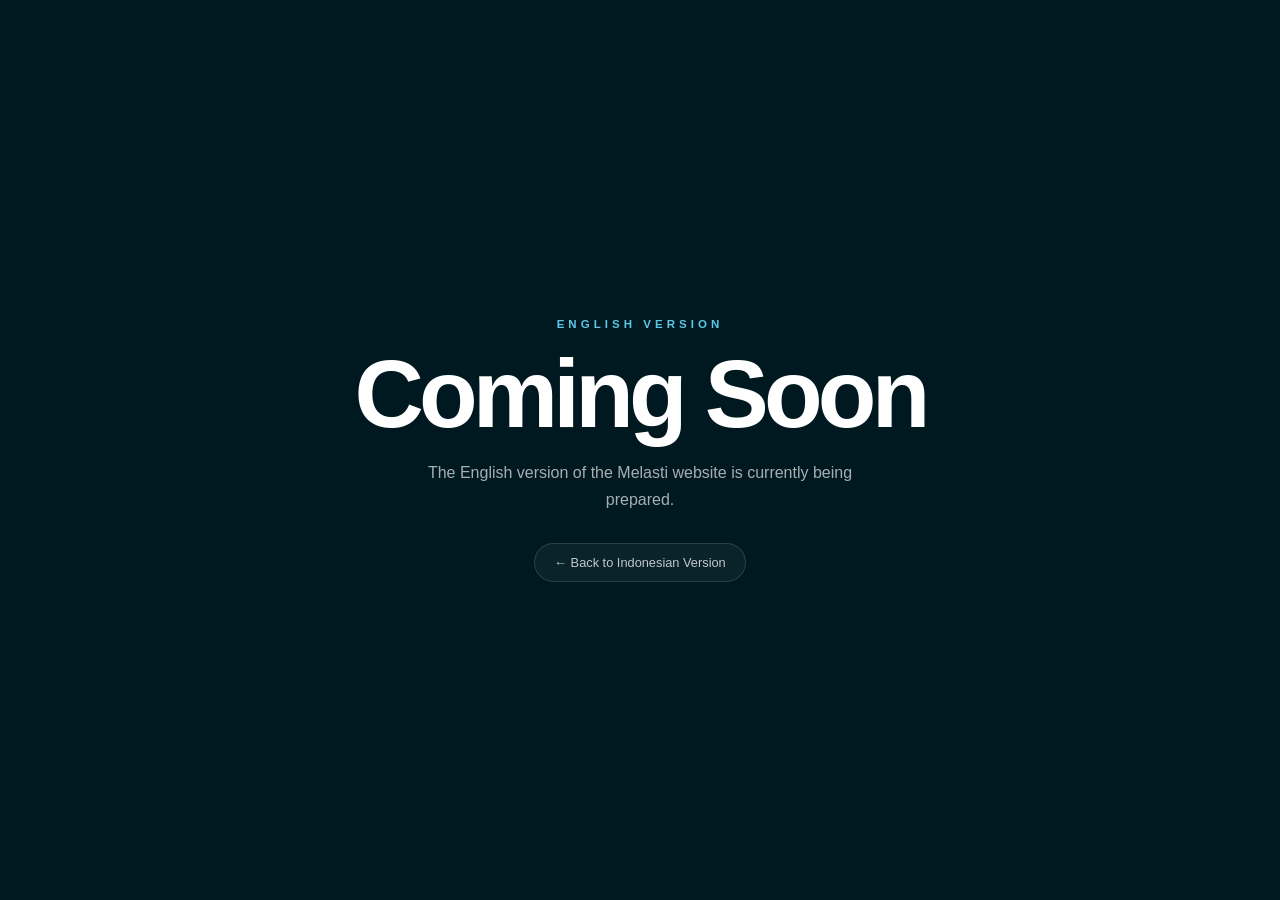
==== english.html @ 2ee0d3e9 "Img Copyright Changes" ====
<!DOCTYPE html>
<html lang="en">

<head>
    <meta charset="UTF-8">

    <meta
        name="viewport"
        content="width=device-width, initial-scale=1.0"
    >

    <title>Melasti | English Version</title>

    <link rel="stylesheet" href="style.css">
</head>

<body>

    <main class="english-coming-soon">

        <div class="english-coming-content">

            <span class="english-coming-label">
                ENGLISH VERSION
            </span>

            <h1>
                Coming Soon
            </h1>

            <p>
                The English version of the Melasti website
                is currently being prepared.
            </p>

            <a
                href="index.html"
                class="english-back-button"
            >
                ← Back to Indonesian Version
            </a>

        </div>

    </main>

</body>

</html>
---- style.css ----
/* ========================= */
/* CSS 1 - GLOBAL & HERO     */
/* ========================= */

:root{

    --background:#001921;
    --section:#042632;
    --card:#0B3344;

    --primary:#5CC8E8;
    --primaryHover:#84D9F2;

    --white:#FFFFFF;
    --text:#E8F4F8;
    --textSoft:#C7DDE5;

    --border:rgba(255,255,255,.08);

    --shadowLarge:0 30px 70px rgba(0,0,0,.28);
    --shadowMedium:0 18px 40px rgba(0,0,0,.22);

    --radius:24px;

    --transition:.4s cubic-bezier(.22,.61,.36,1);

    --maxWidth:1200px;

}

*{

    margin:0;
    padding:0;
    box-sizing:border-box;

}

html{

    scroll-behavior:smooth;
    scroll-padding-top:80px;

}

body{

    background:var(--background);
    color:var(--white);
    font-family:"Inter",sans-serif;
    overflow-x:hidden;

}

img{

    display:block;
    width:100%;
    user-select:none;
    transition:
        transform .8s cubic-bezier(.22,.61,.36,1),
        box-shadow .8s cubic-bezier(.22,.61,.36,1);

}

a{

    text-decoration:none;
    color:inherit;

}

.container{

    width:min(var(--maxWidth),92%);
    margin:auto;

}

body::-webkit-scrollbar{

    width:11px;

}

body::-webkit-scrollbar-track{

    background:#01141B;

}

body::-webkit-scrollbar-thumb{

    border-radius:999px;

    background:linear-gradient(
        var(--primary),
        #39B5DD
    );

}

body::-webkit-scrollbar-thumb:hover{

    background:linear-gradient(
        var(--primaryHover),
        var(--primary)
    );

}

header{

    position:fixed;

    top:0;
    left:0;

    width:100%;

    z-index:1000;

    background:rgba(0,25,33,.20);

    backdrop-filter:blur(14px);
    -webkit-backdrop-filter:blur(14px);

    border-bottom:1px solid rgba(255,255,255,.05);

    transition:var(--transition);

}

header.scrolled{

    background:rgba(3,22,29,.62);

    backdrop-filter:blur(22px);

    border-bottom:1px solid rgba(255,255,255,.08);

    box-shadow:0 10px 40px rgba(0,0,0,.18);

}

.navbar-container{

    height:74px;

    display:flex;

    justify-content:space-between;

    align-items:center;

    gap:24px;

}

.logo{

    font-family:"Poppins",sans-serif;

    font-size:1.5rem;

    font-weight:700;

    transition:var(--transition);

}

.logo:hover{

    color:var(--primary);

}

nav{

    display:flex;

    align-items:center;

    gap:clamp(18px,3vw,42px);

}

nav a{

    position:relative;

    font-family:"Poppins",sans-serif;

    font-size:.95rem;

    font-weight:500;

    transition:var(--transition);

}

nav a::after{

    content:"";

    position:absolute;

    left:50%;

    bottom:-8px;

    width:0;

    height:2px;

    border-radius:999px;

    background:var(--primary);

    transform:translateX(-50%);

    transition:var(--transition);

}

nav a:hover{

    color:var(--primary);

}

nav a:hover::after{

    width:100%;

}

.hero {
    position: relative;

    min-height: 100svh;
    
    display: flex;
    
    justify-content: center;
    
    align-items: center;
    
    text-align: center;
    
    overflow: hidden;
}

.hero::before{

    background:linear-gradient(

        rgba(0,18,30,.18),

        rgba(0,25,33,.58),

        rgba(0,25,33,.90)

    );

}

.hero-content{

    position:relative;

    z-index:2;

    width:min(900px,90%);

    animation:fadeUp 1s ease;

}

.hero-content h1{

    font-family:"Poppins",sans-serif;

    font-size:clamp(3.5rem,9vw,6.5rem);

    font-weight:800;

    letter-spacing:10px;

    margin-bottom:20px;

}

.hero-content p{

    font-size:clamp(1rem,2vw,1.3rem);

    line-height:2;

    color:var(--text);

    margin-bottom:46px;

}

.primary-button{

    position:relative;

    display:inline-flex;

    justify-content:center;

    align-items:center;

    padding:18px 40px;

    border-radius:999px;

    border:2px solid rgba(255,255,255,.9);

    font-family:"Poppins",sans-serif;

    font-weight:600;

    overflow:hidden;

    transition:var(--transition);

}


.primary-button::before{

    content:"";

    position:absolute;

    top:0;

    left:-120%;

    width:70%;

    height:100%;

    background:linear-gradient(

        110deg,

        transparent,

        rgba(255,255,255,.22),

        transparent

    );

    transform:skewX(-20deg);

    transition:left .6s ease;

}


.primary-button:hover{

    background:var(--primary);

    border-color:var(--primary);

    color:var(--background);

    transform:translateY(-5px) scale(1.03);

    box-shadow:0 15px 35px rgba(92,200,232,.35);

}


.primary-button:hover::before{

    left:140%;

}


.primary-button:active{
    transform:translateY(-1px) scale(.96);

    box-shadow:
        0 5px 15px rgba(92,200,232,.2);
}

.scroll-indicator{

    position:absolute;

    bottom:32px;

    left:50%;

    transform:translateX(-50%);

    display:flex;

    flex-direction:column;

    align-items:center;

    gap:12px;

    z-index:2;

}

.scroll-indicator span{

    width:2px;

    height:60px;

    background:white;

    animation:scrollDown 1.8s infinite;

}

.scroll-indicator p{

    color:rgba(255,255,255,.8);

    font-size:.9rem;

}

@keyframes fadeUp{

    from{

        opacity:0;

        transform:translateY(40px);

    }

    to{

        opacity:1;

        transform:translateY(0);

    }

}

@keyframes scrollDown{

    0%{

        transform:translateY(0);

        opacity:1;

    }

    100%{

        transform:translateY(18px);

        opacity:.2;

    }

}

/* ========================= */
/* CSS 2 - KATA PENGANTAR    */
/* ========================= */

.intro{

    position:relative;

    padding:clamp(120px,12vw,180px) 0;

    background:linear-gradient(
        180deg,
        #001921 0%,
        #032633 45%,
        #02212C 100%
    );

    overflow:hidden;

}

.intro::before{

    content:"";

    position:absolute;

    inset:0;

    background:linear-gradient(
        to bottom,
        rgba(0,25,33,0),
        rgba(0,25,33,.18),
        rgba(0,25,33,.45)
    );

    pointer-events:none;

}

.section-heading{

    width:min(900px,92%);

    margin:0 auto clamp(50px,7vw,80px);

    text-align:center;

}

.section-label{

    display:inline-block;

    font-family:"Poppins",sans-serif;

    font-size:.9rem;

    font-weight:600;

    letter-spacing:6px;

    color:var(--primary);

    text-transform:uppercase;

    margin-bottom:16px;

}

.section-heading h2{

    font-family:"Poppins",sans-serif;

    font-size:clamp(2.4rem,5vw,3.8rem);

    font-weight:700;

    line-height:1.2;

}

.section-heading::after{

    content:"";

    display:block;

    width:110px;

    height:3px;

    margin:26px auto 0;

    border-radius:999px;

    background:linear-gradient(
        90deg,
        transparent,
        var(--primary),
        transparent
    );

}

.intro-image{

    position:relative;

    width:min(680px,92%);

    margin:auto;

    overflow:hidden;

    border-radius:24px;

    box-shadow:var(--shadowLarge);

}

.intro-image img{

    aspect-ratio:3/2;

    object-fit:cover;

}

.intro-image:hover img{

    transform:scale(1.035);

}

.intro-text{

    width:min(820px,92%);

    margin:clamp(40px,5vw,60px) auto 0;

    text-align:center;

}

.intro-text p{

    font-size:clamp(1rem,1.8vw,1.12rem);

    line-height:2.1;

    color:var(--textSoft);

    margin-bottom:28px;

}

.intro-text p:last-child{

    margin-bottom:0;

}

/* ========================= */
/* CSS 3 - SPLIT SECTIONS    */
/* ========================= */

.split-section{

    position:relative;

    padding:clamp(120px,12vw,170px) 0;

    overflow:hidden;

}

#definition{

    background:linear-gradient(
        180deg,
        #02212C 0%,
        #032A38 100%
    );

}

#purpose{

    background:linear-gradient(
        180deg,
        #032A38 0%,
        #001921 100%
    );

}

.split-container{

    display:grid;

    grid-template-columns:repeat(2,minmax(0,1fr));

    align-items:center;

    gap:clamp(50px,7vw,90px);

}

.reverse .split-content{

    order:1;

}

.reverse .split-image{

    order:2;

}

.split-image{

    overflow:hidden;

    border-radius:28px;

    box-shadow:var(--shadowLarge);

}

.split-image img{

    width:100%;

    aspect-ratio:4/5;

    object-fit:cover;

}

.split-image:hover img{

    transform:scale(1.035);

}

.split-content{

    display:flex;

    flex-direction:column;

    justify-content:center;

}

.split-content h2{

    font-family:"Poppins",sans-serif;

    font-size:clamp(2.2rem,4vw,3.5rem);

    line-height:1.2;

    margin:18px 0 28px;

}

.split-content p{

    font-size:clamp(1rem,1.7vw,1.08rem);

    line-height:2.05;

    color:var(--textSoft);

    margin-bottom:24px;

}

.split-content p:last-child{

    margin-bottom:0;

}

.split-content .section-label{

    margin-bottom:12px;

}

@media(max-width:900px){

    .split-container{

        grid-template-columns:1fr;

        gap:55px;

    }

    .reverse .split-content{

        order:2;

    }

    .reverse .split-image{

        order:1;

    }

    .split-image{

        width:min(700px,100%);

        margin:auto;

    }

    .split-content{

        text-align:center;

    }

}

/* ========================= */
/* CSS 4 - TIMELINE          */
/* ========================= */

.timeline-section{

    padding:clamp(120px,12vw,170px) 0;

    background:linear-gradient(
        180deg,
        #001921 0%,
        #042632 100%
    );

}

.timeline{

    position:relative;

    width:min(900px,100%);

    margin:80px auto 0;

}

.timeline-item{

    position:relative;

    display:flex;

    align-items:flex-start;

    gap:35px;

    margin-bottom:55px;

}

.timeline-item:last-child{

    margin-bottom:0;

}

.timeline-number{

    flex-shrink:0;

    width:80px;

    height:80px;

    border-radius:50%;

    display:flex;

    justify-content:center;

    align-items:center;

    background:linear-gradient(
        135deg,
        var(--primary),
        #3CB8DF
    );

    color:var(--background);

    font-family:"Poppins",sans-serif;

    font-size:1.5rem;

    font-weight:700;

    box-shadow:
        0 15px 35px rgba(92,200,232,.30);

    z-index:2;

}

.timeline-content{

    flex:1;

    background:rgba(255,255,255,.04);

    border:1px solid rgba(255,255,255,.06);

    border-radius:22px;

    padding:30px;

    backdrop-filter:blur(10px);

    transition:var(--transition);

}

.timeline-content:hover{

    transform:translateY(-6px);

    box-shadow:0 20px 45px rgba(0,0,0,.22);

    border-color:rgba(92,200,232,.25);

}

.timeline-content h3{

    font-family:"Poppins",sans-serif;

    font-size:1.4rem;

    margin-bottom:14px;

}

.timeline-content p{

    color:var(--textSoft);

    line-height:1.95;

    font-size:1.03rem;

}

@media(max-width:768px){

    .timeline::before{

        left:30px;

    }

    .timeline-item{

        gap:20px;

    }

    .timeline-number{

        width:60px;

        height:60px;

        font-size:1.2rem;

    }

    .timeline-content{

        padding:24px;

    }

}

@media (max-width:1200px){

    .hero{

        background-position:center center;

    }

}

@media (max-width:992px){

    .hero{

        background-position:center center;

    }

}

@media (max-width:768px){

    .hero{

        min-height:100svh;

        background-position:55% center;

    }

    .hero-content{

        width:90%;

    }

    .hero-content h1{

        font-size:clamp(2.8rem,12vw,4.5rem);

        letter-spacing:4px;

    }

    .hero-content p{

        font-size:1rem;

        line-height:1.7;

    }

}

@media (max-width:480px){

    .hero{

        background-position:60% center;

    }

}

.language-switch{

    margin-left:auto;

    display:flex;

    align-items:center;

    gap:10px;

    font-family:"Poppins",sans-serif;

}

.language-switch span{

    color:rgba(255,255,255,.35);

    user-select:none;

}

.language{

    position:relative;

    background:none;

    border:none;

    color:rgba(255,255,255,.55);

    font-size:.95rem;

    font-family:"Poppins",sans-serif;

    cursor:pointer;

    transition:var(--transition);

}

.language:hover{

    color:var(--primary);

}

.language.active{

    color:var(--primary);

    font-weight:600;

}

.language::after{

    content:"";

    position:absolute;

    left:50%;

    bottom:-6px;

    width:0;

    height:2px;

    border-radius:999px;

    background:var(--primary);

    transform:translateX(-50%);

    transition:var(--transition);

}

.language.active::after{

    width:100%;

}

.language-switch{

    display:flex;

    align-items:center;

    gap:4px;

    padding:4px;

    border-radius:999px;

    background:rgba(255,255,255,.08);

    backdrop-filter:blur(18px);

    border:1px solid rgba(255,255,255,.12);

}

.language-switch a{

    padding:8px 14px;

    border:none;

    border-radius:999px;

    background:transparent;

    color:white;

    font-family:"Poppins",sans-serif;

    font-size:.82rem;

    cursor:pointer;

    transition:var(--transition);

}

.language-switch a.active{

    background:rgba(255,255,255,.18);

}

.language-switch a:hover{

    background:rgba(255,255,255,.12);

}

/* ==================== CSS 5 : TAHUKAH KAMU ==================== */

.facts-section{

    padding:180px 0;

    background:linear-gradient(
        180deg,
        #001921 0%,
        #032734 100%
    );

    position:relative;

    overflow:hidden;

}

.facts-section .container{
    position:relative;
    z-index:1;
}   

.facts-grid{

    display:grid;

    grid-template-columns:repeat(2,minmax(320px,1fr));

    gap:36px;

    margin-top:80px;

}

.fact-card{

    position:relative;

    min-height:320px;

    padding:42px;

    border-radius:28px;

    background:rgba(255,255,255,.05);

    backdrop-filter:blur(20px);

    border:1px solid rgba(255,255,255,.08);

    overflow:hidden;

    transition:all .45s cubic-bezier(.22,.61,.36,1);

    cursor:default;

}

.fact-card::before{

    content:"";

    position:absolute;

    inset:0;

    background:linear-gradient(
        135deg,
        rgba(92,200,232,.12),
        transparent 55%
    );

    opacity:0;

    transition:.45s;

}

.fact-card:hover{

    transform:translateY(-12px);

    border-color:rgba(92,200,232,.45);

    box-shadow:0 30px 70px rgba(0,0,0,.28);

}

.fact-card:hover::before{

    opacity:1;

}

.fact-number{

    position:absolute;

    top:18px;

    right:24px;

    font-family:"Poppins",sans-serif;

    font-size:5rem;

    font-weight:800;

    color:rgba(255,255,255,.04);

    transition:.4s;

    user-select:none;

    pointer-events:none;

}

.fact-card:hover .fact-number{

    transform:scale(1.08);

}

.fact-icon{

    position:relative;

    z-index:2;

    font-size:2.4rem;

    margin-bottom:18px;

    transition:var(--transition);

}

.fact-card:hover .fact-icon{

    transform:translateY(-4px) scale(1.08);

}

.fact-card h3{

    position:relative;

    z-index:2;

    font-family:"Poppins",sans-serif;

    font-size:1.4rem;

    margin-bottom:18px;

}

.fact-card h3::after{

    content:"";

    display:block;

    width:0;

    height:3px;

    margin-top:16px;

    border-radius:999px;

    background:var(--primary);

    transition:var(--transition);

}

.fact-card:hover h3::after{

    width:90px;

}

.fact-card p{

    position:relative;

    z-index:2;

    color:var(--text);

    line-height:2;

    opacity:0;

    transform:translateY(18px);

    transition:var(--transition);

}

.fact-card:hover p{

    opacity:1;

    transform:translateY(0);

}

@media (max-width:900px){

    .facts-grid{

        grid-template-columns:1fr;

    }

}

@media (hover:none){

    .fact-card p{

        opacity:1;

        transform:none;

    }

    .fact-card h3::after{

        width:90px;

    }

}

/* ==================== CSS 6 : MOMEN MELASTI ==================== */

.moments-section{

    padding:160px 0;

    background:linear-gradient(
        180deg,
        #032734,
        #001921
    );

}

.moments-grid{

    display:grid;

    grid-template-columns:repeat(2,1fr);

    grid-auto-rows:360px;

    gap:24px;

}

.moment-card{

    position:relative;

    overflow:hidden;

    border-radius:30px;

    background:var(--card);

    box-shadow:0 25px 60px rgba(0,0,0,.22);

    isolation:isolate;

}

.moment-card img{

    width:100%;

    height:100%;

    object-fit:cover;

    transition:transform 1.2s cubic-bezier(.22,.61,.36,1);

    will-change:transform;

}

.moment-card::after{

    content:"";

    position:absolute;

    inset:0;

    z-index:1;

    background:linear-gradient(
        to top,
        rgba(0,10,15,.85),
        rgba(0,10,15,.08) 65%
    );

}

.moment-overlay{

    position:absolute;

    left:32px;

    right:32px;

    bottom:28px;

    z-index:2;

    transform:translateY(12px);

    transition:var(--transition);

}

.moment-overlay h3{

    font-family:"Poppins",sans-serif;

    font-size:1.45rem;

    margin-bottom:8px;

}

.moment-overlay p{

    color:var(--text);

    font-size:.95rem;

    line-height:1.7;

    opacity:.85;

    max-width:500px;

}

.moment-card:hover img{

    transform:scale(1.07);

}

.moment-card:hover .moment-overlay{

    transform:translateY(0);

}

.moment-large{

    grid-row:span 2;

}

.moment-wide{

    grid-column:span 2;

}

@media (max-width:768px){

    .moments-section{

        padding:110px 0;

    }

    .moments-grid{

        grid-template-columns:1fr;

        grid-auto-rows:300px;

        gap:18px;

    }

    .moment-large,
    .moment-wide{

        grid-column:auto;

        grid-row:auto;

    }

    .moment-overlay{

        left:22px;

        right:22px;

        bottom:22px;

    }

}

/* ==================== CSS 7 : QUIZ ==================== */

.quiz-section{
    padding:120px 0;
}


.quiz-container{
    width:90%;
    max-width:800px;

    margin:0 auto;

    padding:45px;

    background:rgba(11,51,68,.65);

    border:1px solid var(--border);

    border-radius:var(--radius);

    box-shadow:var(--shadow);

    backdrop-filter:blur(18px);

    -webkit-backdrop-filter:blur(18px);
}


.quiz-question-number{
    display:block;

    margin-bottom:12px;

    color:var(--primary);

    font-size:.85rem;

    font-weight:600;

    letter-spacing:.08em;

    text-transform:uppercase;
}


.quiz-question h3{
    margin:0 0 28px;

    color:var(--white);

    font-size:1.5rem;

    line-height:1.4;
}


.quiz-options{
    display:flex;

    flex-direction:column;

    gap:14px;

    width:100%;
}


.quiz-option{
    width:100%;

    padding:16px 20px;

    border:1px solid var(--border);

    border-radius:16px;

    background:rgba(255,255,255,.04);

    color:var(--text);

    font-family:"Poppins",sans-serif;

    font-size:.95rem;

    text-align:left;

    cursor:pointer;

    transition:
        transform .25s cubic-bezier(.22,.61,.36,1),
        border-color .25s ease,
        background .25s ease,
        box-shadow .25s ease;
}


.quiz-option:hover{
    transform:translateY(-3px);

    border-color:rgba(92,200,232,.45);

    background:rgba(92,200,232,.08);

    box-shadow:
        0 10px 25px rgba(0,0,0,.15),
        0 0 20px rgba(92,200,232,.08);
}

.quiz-option:active{
    transform:translateY(0) scale(.97);

    box-shadow:
        0 4px 12px rgba(0,0,0,.15);
}


.quiz-option.selected{
    border-color:var(--primary);

    background:rgba(92,200,232,.16);

    box-shadow:
        0 0 15px rgba(92,200,232,.35),
        0 0 35px rgba(92,200,232,.15);

    transform:translateY(-2px);
}


.quiz-option.correct{
    border-color:#4DFF88;

    background:rgba(77,255,136,.12);

    box-shadow:
        0 0 15px rgba(77,255,136,.4),
        0 0 35px rgba(77,255,136,.18);

    color:#FFFFFF;
}


.quiz-option.wrong{
    border-color:#FF5555;

    background:rgba(255,85,85,.12);

    box-shadow:
        0 0 15px rgba(255,85,85,.4),
        0 0 35px rgba(255,85,85,.18);

    color:#FFFFFF;
}

.quiz-option.correct{
    animation:quizCorrect .4s ease;
}

.quiz-option.wrong{
    animation:quizWrong .4s ease;
}


@keyframes quizCorrect{

    0%{
        transform:scale(1);
    }

    45%{
        transform:scale(1.03);
    }

    100%{
        transform:scale(1);
    }

}


@keyframes quizWrong{

    0%,
    100%{
        transform:translateX(0);
    }

    25%{
        transform:translateX(-5px);
    }

    50%{
        transform:translateX(5px);
    }

    75%{
        transform:translateX(-3px);
    }

}

.quiz-option:disabled{
    cursor:default;
}


.quiz-option.correct:hover,
.quiz-option.wrong:hover{
    transform:none;
}


.quiz-progress{
    width:100%;

    height:6px;

    margin-top:30px;

    overflow:hidden;

    border-radius:999px;

    background:rgba(255,255,255,.08);
}


.quiz-progress-bar{
    width:0;

    height:100%;

    border-radius:999px;

    background:var(--primary);

    transition:width .4s ease;
}


.quiz-next{
    display:none;

    margin-top:24px;

    padding:14px 28px;

    border:1px solid var(--primary);

    border-radius:999px;

    background:var(--primary);

    color:var(--background);

    font-family:inherit;

    font-size:.95rem;

    font-weight:600;

    cursor:pointer;

    transition:
        transform .3s ease,
        box-shadow .3s ease,
        background .3s ease;
}


.quiz-next:hover{
    transform:translateY(-3px);

    box-shadow:
        0 10px 30px rgba(92,200,232,.3);
}


.quiz-result-message{
    margin:10px 0;

    text-align:center;

    color:var(--text);

    font-size:1rem;

    line-height:1.7;
}

/* ==================== QUIZ PAGE ==================== */

.quiz-page{

    min-height:100vh;

    padding:120px 0 100px;

    position:relative;

}


.quiz-page-container{

    max-width:900px;

}


.quiz-back{

    position:absolute;

    top:30px;

    left:30px;

    display:inline-flex;

    align-items:center;

    gap:8px;

    color:rgba(255,255,255,.7);

    font-family:"Poppins",sans-serif;

    font-size:.9rem;

    font-weight:500;

    transition:var(--transition);

}


.quiz-back:hover{

    color:var(--primary);

    transform:translateX(-3px);

}


.quiz-page-heading{

    max-width:750px;

    margin:0 auto 55px;

    text-align:center;

}


.quiz-page-heading h1{

    font-family:"Poppins",sans-serif;

    font-size:clamp(2rem,5vw,3.5rem);

    font-weight:700;

    line-height:1.2;

    margin-bottom:22px;

}


.quiz-introduction{

    max-width:650px;

    margin:0 auto;

    color:rgba(232,244,248,.65);

    font-size:.95rem;

    line-height:1.8;

}


/* ==================== QUIZ BOX ==================== */

.quiz-box{

    width:100%;

    padding:38px;

    margin-bottom:28px;

    border:1px solid var(--border);

    border-radius:var(--radius);

    background:rgba(255,255,255,.035);

    box-shadow:var(--shadow);

}


.quiz-box-heading{

    margin-bottom:30px;

}


.quiz-box-heading .section-label{

    margin-bottom:8px;

}


.quiz-box-heading h2{

    font-family:"Poppins",sans-serif;

    font-size:1.6rem;

    font-weight:600;

}


/* ==================== FILL IN THE BLANK ==================== */

.fill-question{

    margin-bottom:24px;

}


.fill-question h3{

    font-size:1.05rem;

    line-height:1.7;

}


.fill-answer{

    width:100%;

    padding:16px 18px;

    margin-bottom:16px;

    border:1px solid var(--border);

    border-radius:14px;

    outline:none;

    background:rgba(255,255,255,.04);

    color:var(--text);

    font-family:inherit;

    font-size:1rem;

    transition:var(--transition);

}


.fill-answer:focus{

    border-color:var(--primary);

    box-shadow:0 0 20px rgba(92,200,232,.12);

}


.fill-answer::placeholder{

    color:rgba(255,255,255,.35);

}


.fill-submit{

    padding:13px 24px;

    border:1px solid var(--primary);

    border-radius:999px;

    background:transparent;

    color:var(--primary);

    font-family:"Poppins",sans-serif;

    font-weight:600;

    cursor:pointer;

    transition:var(--transition);

}


.fill-submit:hover{

    background:var(--primary);

    color:var(--background);

}


.fill-feedback{

    margin-top:16px;

    font-size:.95rem;

    line-height:1.6;

}


/* ==================== REFLECTION ==================== */

.reflection-question{

    margin-bottom:22px;

}


.reflection-question h3{

    margin-bottom:10px;

    font-size:1.05rem;

    line-height:1.7;

}


.reflection-question p{

    color:rgba(232,244,248,.6);

    font-size:.9rem;

    line-height:1.7;

}


.reflection-answer{

    width:100%;

    min-height:160px;

    padding:16px 18px;

    margin-bottom:16px;

    resize:vertical;

    border:1px solid var(--border);

    border-radius:14px;

    outline:none;

    background:rgba(255,255,255,.04);

    color:var(--text);

    font-family:inherit;

    font-size:1rem;

    line-height:1.6;

    transition:var(--transition);

}


.reflection-answer:focus{

    border-color:var(--primary);

    box-shadow:0 0 20px rgba(92,200,232,.12);

}


.reflection-answer::placeholder{

    color:rgba(255,255,255,.35);

}


.reflection-submit{

    padding:13px 24px;

    border:1px solid var(--primary);

    border-radius:999px;

    background:transparent;

    color:var(--primary);

    font-family:"Poppins",sans-serif;

    font-weight:600;

    cursor:pointer;

    transition:var(--transition);

}


.reflection-submit:hover{

    background:var(--primary);

    color:var(--background);

}


.reflection-feedback{

    margin-top:16px;

    color:var(--text);

    font-size:.95rem;

    line-height:1.7;

}


/* ==================== QUIZ RESULT ==================== */

.quiz-final-result{

    text-align:center;

}


.quiz-final-result h2{

    margin-bottom:18px;

    font-family:"Poppins",sans-serif;

    font-size:2rem;

}


.quiz-score{

    margin:10px 0 18px;

    color:var(--primary);

    font-family:"Poppins",sans-serif;

    font-size:3rem;

    font-weight:800;

}


.quiz-result-actions{

    display:flex;

    justify-content:center;

    align-items:center;

    gap:14px;

    margin-top:28px;

}


.quiz-restart{

    padding:16px 28px;

    border:1px solid var(--border);

    border-radius:999px;

    background:rgba(255,255,255,.05);

    color:var(--text);

    font-family:"Poppins",sans-serif;

    font-weight:600;

    cursor:pointer;

    transition:var(--transition);

}


.quiz-restart:hover{

    border-color:var(--primary);

    color:var(--primary);

}


/* ==================== QUIZ MOBILE ==================== */

@media (max-width:768px){

    .quiz-page{

        padding:100px 0 70px;

    }


    .quiz-back{

        top:22px;

        left:20px;

        font-size:.82rem;

    }


    .quiz-page-heading{

        margin-bottom:38px;

    }


    .quiz-box{

        padding:26px 20px;

        border-radius:20px;

    }


    .quiz-result-actions{

        flex-direction:column;

    }


    .quiz-result-actions .primary-button,
    .quiz-restart{

        width:100%;

    }

}


@media (max-width:768px){

    .quiz-section{
        padding:90px 0;
    }


    .quiz-container{
        width:92%;

        padding:30px 20px;

        border-radius:24px;
    }


    .quiz-question h3{
        font-size:1.25rem;
    }


    .quiz-option{
        min-height:58px;

        padding:16px 18px;

        font-size:.95rem;
    }


    .quiz-next{
        width:100%;
    }

}

/* ==================== RESPONSIVE DESIGN ==================== */

@media (max-width: 768px){

    .hero{

        min-height: 100svh;

        height: auto;

        background-position: 62% center;

        background-size: cover;

    }


    .hero-content{

        width: 90%;

        max-width: 500px;

        padding: 120px 20px 60px;

        margin: 0 auto;

    }


    .hero-content h1{

        font-size: clamp(3rem, 15vw, 5rem);

        line-height: .95;

        letter-spacing: .04em;

    }


    .hero-content p{

        font-size: .95rem;

        line-height: 1.6;

        max-width: 330px;

        margin-left: auto;

        margin-right: auto;

    }


    .primary-button{

        padding: 15px 28px;

        font-size: .95rem;

    }

}

/* ==================== RESPONSIVE DESIGN ==================== */

@media (max-width: 1024px){

    .hero{

        background-position: 60% center;

    }

}


@media (max-width: 768px){

    .hero{

        min-height: 100svh;

        height: auto;

        background-position: 62% center;

        background-size: cover;

    }


    .hero-content{

        width: 90%;

        max-width: 500px;

        padding: 120px 20px 60px;

        margin: 0 auto;

    }


    .hero-content h1{

        font-size: clamp(3rem, 15vw, 5rem);

        line-height: .95;

        letter-spacing: .04em;

    }


    .hero-content p{

        font-size: .95rem;

        line-height: 1.6;

        max-width: 330px;

        margin-left: auto;

        margin-right: auto;

    }


    .primary-button{

        padding: 15px 28px;

        font-size: .95rem;

    }

}


@media (max-width: 480px){

    .hero-content{

        padding: 110px 15px 50px;

    }


    .hero-content h1{

        font-size: clamp(2.7rem, 16vw, 4rem);

    }


    .hero-content p{

        font-size: .85rem;

    }


    .primary-button{

        padding: 14px 25px;

        font-size: .9rem;

    }

}

/* ==================== CSS 8 : MOBILE NAVIGATION ==================== */

.menu-toggle{
    display:none;

    width:44px;
    height:44px;

    padding:0;

    border:1px solid var(--border);
    border-radius:14px;

    background:rgba(255,255,255,.05);

    cursor:pointer;

    align-items:center;
    justify-content:center;

    flex-direction:column;

    gap:5px;
}


.menu-toggle span{
    display:block;

    width:20px;
    height:2px;

    border-radius:999px;

    background:var(--white);

    transition:
        transform .3s ease,
        opacity .3s ease;
}


@media (max-width:768px){

    .navbar-container{
        position:relative;
    }


    .nav-links{

        display:none;

        position:absolute;

        top:calc(100% + 12px);

        left:0;
        right:0;

        flex-direction:column;

        gap:6px;

        padding:14px;

        border:1px solid var(--border);

        border-radius:20px;

        background:rgba(0,25,33,.92);

        backdrop-filter:blur(20px);

        -webkit-backdrop-filter:blur(20px);

        box-shadow:var(--shadow);

        z-index:1000;
    }


    .nav-links.active{
        display:flex;
    }


    .nav-links a{
        width:100%;

        padding:14px 16px;

        border-radius:12px;
    }


    .nav-links a:hover{
        background:rgba(92,200,232,.1);
    }


    .language-switch{

        display:flex;

        margin-left:auto;

        gap:2px;

        padding:3px;

    }

    .language-switch a{

        padding:7px 10px;

        font-size:.75rem;

    }
    
    .menu-toggle{
        display:flex;
    }

    .site-footer {
        position:relative;
        margin-top:60px;
        padding:38px 0 18px;
        background:#00151C;
        border-top:1px solid var(--border);
        overflow:hidden;
    }

    .footer-container{

        flex-direction:column;

        gap:32px;

    }

    .footer-links{

        flex-wrap:wrap;

        gap:18px 24px;

    }

    .footer-bottom{

        flex-direction:column;
    
        align-items:flex-start;

        gap:8px;

        margin-top:40px;

    }

}

/* ==================== CSS 9 : RESPONSIVE HERO ==================== */

.hero{
    min-height:100svh;
}


@media (max-width:1024px){

    .hero{
        background-position:60% center;
    }

}


@media (max-width:768px){

    .hero{
        min-height:100svh;

        height:auto;

        background-position:62% center;

        background-size:cover;
    }


    .hero-content{
        width:90%;

        max-width:500px;

        padding:120px 20px 60px;

        margin:0 auto;
    }


    .hero-content h1{
        font-size:clamp(3rem,15vw,5rem);

        line-height:.95;

        letter-spacing:.04em;
    }


    .hero-content p{
        max-width:330px;

        margin-left:auto;
        margin-right:auto;

        font-size:.95rem;

        line-height:1.6;
    }


    .primary-button{
        padding:15px 28px;

        font-size:.95rem;
    }

}


@media (max-width:480px){

    .hero-content{
        padding:110px 15px 50px;
    }


    .hero-content h1{
        font-size:clamp(2.7rem,16vw,4rem);
    }


    .hero-content p{
        font-size:.85rem;
    }


    .primary-button{
        padding:14px 25px;

        font-size:.9rem;
    }

}

/* ==================== CSS 10 : MOBILE NAVBAR ==================== */

.menu-toggle{

    display:none;

    width:44px;
    height:44px;

    padding:0;

    border:1px solid var(--border);

    border-radius:14px;

    background:rgba(255,255,255,.06);

    align-items:center;
    justify-content:center;

    flex-direction:column;

    gap:5px;

    cursor:pointer;

    transition:var(--transition);

}


.menu-toggle span{

    width:20px;
    height:2px;

    border-radius:999px;

    background:var(--white);

    transition:var(--transition);

}


.menu-toggle:hover{

    border-color:var(--primary);

    background:rgba(92,200,232,.1);

}


@media (max-width:768px){

    .navbar-container{

        position:relative;

        height:68px;

    }


    .nav-links{

        display:none;

        position:absolute;

        top:calc(100% + 12px);

        left:0;
        right:0;

        flex-direction:column;

        align-items:stretch;

        gap:4px;

        padding:12px;

        border:1px solid rgba(255,255,255,.1);

        border-radius:20px;

        background:rgba(0,25,33,.94);

        backdrop-filter:blur(20px);

        -webkit-backdrop-filter:blur(20px);

        box-shadow:0 20px 50px rgba(0,0,0,.35);

        z-index:1000;

    }


    .nav-links.active{

        display:flex;

    }


    .nav-links a{

        padding:14px 16px;

        border-radius:12px;

        font-size:.95rem;

    }


    .nav-links a:hover{

        background:rgba(92,200,232,.1);

    }


    .language-switch{

        display:none;

    }


    .menu-toggle{

        display:flex;

    }

}

/* ==================== TEAM ==================== */

.team-grid{

    display:grid;

    grid-template-columns:repeat(3,1fr);

    gap:24px;

}


.team-card{

    overflow:hidden;

    border:1px solid var(--border);

    border-radius:var(--radius);

    background:var(--card);

    box-shadow:var(--shadow);

    transition:var(--transition);

}


.team-card:hover{

    transform:translateY(-6px);

    border-color:rgba(92,200,232,.3);

    box-shadow:
        0 20px 45px rgba(0,0,0,.25),
        0 0 25px rgba(92,200,232,.08);

}


.team-image{

    width:100%;

    aspect-ratio:1 / 1;

    overflow:hidden;

}


.team-image img{

    width:100%;

    height:100%;

    object-fit:cover;

    display:block;

    transition:transform .6s cubic-bezier(.22,.61,.36,1);

}


.team-card:hover .team-image img{

    transform:scale(1.05);

}


.team-info{

    padding:22px 20px 24px;

    text-align:center;

}


.team-info h3{

    margin-bottom:7px;

    color:var(--white);

    font-family:"Poppins",sans-serif;

    font-size:1.1rem;

    font-weight:600;

}


.team-info p{

    color:rgba(232,244,248,.65);

    font-size:.88rem;

    line-height:1.5;

}


/* ==================== TEAM RESPONSIVE ==================== */

@media (max-width:900px){

    .team-grid{

        grid-template-columns:repeat(2,1fr);

        gap:20px;

    }

}


@media (max-width:520px){

    .team-grid{

        grid-template-columns:1fr;

        gap:18px;

    }


    .team-card{

        border-radius:20px;

    }

}

/* ==================== FOOTER ==================== */

.site-footer {

    position:relative;

    margin-top:100px;

    padding:90px 0 30px;

    background:#00151C;

    border-top:1px solid var(--border);

    overflow:hidden;

}


.footer-container {

    position:relative;

    z-index:2;

}


.footer-main {

    display:flex;

    justify-content:space-between;

    align-items:flex-start;

    gap:80px;

}


.footer-brand {

    max-width:460px;

}


.footer-label {

    margin-bottom:16px;

    color:var(--primary);

    font-family:"Poppins",sans-serif;

    font-size:.7rem;

    font-weight:600;

    letter-spacing:.18em;

    text-transform:uppercase;

}


.footer-logo {

    display:inline-block;

    margin-bottom:16px;

    font-family:"Poppins",sans-serif;

    font-size:2rem;

    font-weight:700;

    letter-spacing:-.03em;

    transition:var(--transition);

}


.footer-logo:hover {

    color:var(--primary);

    transform:translateX(3px);

}


.footer-description {

    max-width:430px;

    color:rgba(232,244,248,.6);

    font-size:.95rem;

    line-height:1.8;

}


.footer-navigation {

    display:flex;

    flex-direction:column;

    align-items:flex-start;

    min-width:140px;

}


.footer-navigation a {

    margin-bottom:12px;

    color:rgba(232,244,248,.65);

    font-family:"Poppins",sans-serif;

    font-size:.88rem;

    transition:var(--transition);

}


.footer-navigation a:hover {

    color:var(--primary);

    transform:translateX(4px);

}


/* ==================== FOOTER MESSAGE ==================== */

.footer-message {

    max-width:760px;

    margin-top:90px;

    padding-top:35px;

    border-top:1px solid var(--border);

    color:var(--text);

    font-family:"Poppins",sans-serif;

    font-size:clamp(1.35rem,2.5vw,2.1rem);

    font-weight:500;

    line-height:1.45;

    letter-spacing:-.02em;

}


/* ==================== FOOTER BOTTOM ==================== */

.footer-bottom {

    display:flex;

    justify-content:space-between;

    align-items:flex-end;

    gap:30px;

    margin-top:65px;

    padding-top:22px;

    border-top:1px solid rgba(255,255,255,.06);

}


.footer-bottom p {

    max-width:420px;

    color:rgba(232,244,248,.38);

    font-size:.75rem;

    line-height:1.7;

}


/* ==================== FOOTER WATERMARK ==================== */

.footer-watermark {

    position:absolute;

    right:-2%;

    bottom:-8%;

    color:rgba(92,200,232,.035);

    font-family:"Poppins",sans-serif;

    font-size:clamp(8rem,20vw,18rem);

    font-weight:800;

    line-height:.8;

    letter-spacing:-.08em;

    pointer-events:none;

    user-select:none;

    white-space:nowrap;

}


/* ==================== FOOTER ==================== */

.site-footer {

    position:relative;

    margin-top:70px;

    padding:55px 0 22px;

    background:#00151C;

    border-top:1px solid var(--border);

    overflow:hidden;

}


.footer-container {

    position:relative;

    z-index:2;

}


.footer-main {

    display:flex;

    justify-content:space-between;

    align-items:flex-start;

    gap:50px;

}


.footer-brand {

    max-width:380px;

}


.footer-label {

    margin-bottom:10px;

    color:var(--primary);

    font-family:"Poppins",sans-serif;

    font-size:.65rem;

    font-weight:600;

    letter-spacing:.15em;

}


.footer-logo {

    display:inline-block;

    margin-bottom:8px;

    font-family:"Poppins",sans-serif;

    font-size:1.5rem;

    font-weight:700;

    transition:var(--transition);

}


.footer-logo:hover {

    color:var(--primary);

}


.footer-description {

    max-width:350px;

    color:rgba(232,244,248,.55);

    font-size:.82rem;

    line-height:1.7;

}


.footer-navigation {

    display:flex;

    flex-direction:column;

    align-items:flex-start;

}


.footer-navigation a {

    margin-bottom:8px;

    color:rgba(232,244,248,.6);

    font-size:.82rem;

    transition:var(--transition);

}


.footer-navigation a:hover {

    color:var(--primary);

    transform:translateX(3px);

}


/* ==================== FOOTER MESSAGE ==================== */

.footer-message {

    max-width:600px;

    margin-top:45px;

    padding-top:22px;

    border-top:1px solid var(--border);

    color:rgba(232,244,248,.8);

    font-family:"Poppins",sans-serif;

    font-size:1.15rem;

    font-weight:500;

    line-height:1.5;

}


/* ==================== FOOTER BOTTOM ==================== */

.footer-bottom {

    display:flex;

    justify-content:space-between;

    gap:25px;

    margin-top:35px;

    padding-top:18px;

    border-top:1px solid rgba(255,255,255,.06);

}


.footer-bottom p {

    max-width:400px;

    color:rgba(232,244,248,.32);

    font-size:.68rem;

    line-height:1.5;

}


/* ==================== FOOTER WATERMARK ==================== */

.footer-watermark {

    position:absolute;

    right:-2%;

    bottom:-5%;

    color:rgba(92,200,232,.025);

    font-family:"Poppins",sans-serif;

    font-size:clamp(6rem,13vw,11rem);

    font-weight:800;

    line-height:.8;

    letter-spacing:-.08em;

    pointer-events:none;

    user-select:none;

    white-space:nowrap;

}


/* ==================== FOOTER MOBILE ==================== */

@media (max-width:768px) {

    .site-footer {

        margin-top:55px;

        padding:45px 0 20px;

    }


    .footer-main {

        flex-direction:column;

        gap:30px;

    }


    .footer-message {

        margin-top:35px;

        padding-top:18px;

        font-size:1rem;

    }


    .footer-bottom {

        flex-direction:column;

        gap:5px;

        margin-top:28px;

    }


    .footer-watermark {

        right:-25%;

        bottom:0;

        font-size:6rem;

    }
}
/* ==================== BACK TO TOP ==================== */

.back-to-top {

    position:fixed;

    right:28px;
    bottom:28px;

    width:46px;
    height:46px;

    display:flex;
    align-items:center;
    justify-content:center;

    border:1px solid rgba(255,255,255,.12);

    border-radius:50%;

    background:rgba(4,38,50,.72);

    cursor:pointer;

    opacity:0;
    visibility:hidden;

    transform:translateY(12px);

    backdrop-filter:blur(12px);
    -webkit-backdrop-filter:blur(12px);

    box-shadow:0 8px 25px rgba(0,0,0,.2);

    transition:var(--transition);

    z-index:999;
}


/* Arrow */

.back-to-top span {

    width:9px;
    height:9px;

    border-left:1.5px solid rgba(232,244,248,.75);
    border-top:1.5px solid rgba(232,244,248,.75);

    transform:rotate(45deg) translate(2px,2px);

    transition:var(--transition);

}


.back-to-top.visible {

    opacity:1;
    visibility:visible;

    transform:translateY(0);

}


.back-to-top:hover {

    border-color:rgba(92,200,232,.5);

    box-shadow:
        0 0 14px rgba(92,200,232,.2),
        0 0 30px rgba(92,200,232,.08);

    transform:translateY(-4px);

}


.back-to-top:hover span {

    border-color:var(--primary);

    transform:rotate(45deg) translate(2px,2px);

}


/* Mobile */

@media (max-width:768px) {

    .back-to-top {

        right:18px;
        bottom:18px;

        width:42px;
        height:42px;

    }

}

/* ==================== CINEMATIC SCROLL REVEALS ==================== */

.reveal,
.reveal-left,
.reveal-right,
.reveal-scale {
    opacity: 0;
    will-change: transform, opacity;

    transition:
        opacity .95s cubic-bezier(.22,.61,.36,1),
        transform 1.05s cubic-bezier(.22,.61,.36,1);
}


/* --------------------------------
   DEFAULT
-------------------------------- */

.reveal {
    transform:
        translate3d(0, 55px, 0)
        scale(.985);
}


/* --------------------------------
   LEFT
-------------------------------- */

.reveal-left {
    transform:
        translate3d(-65px, 25px, 0)
        rotateY(3deg);
}


/* --------------------------------
   RIGHT
-------------------------------- */

.reveal-right {
    transform:
        translate3d(65px, 25px, 0)
        rotateY(-3deg);
}


/* --------------------------------
   SCALE
-------------------------------- */

.reveal-scale {
    transform:
        translate3d(0, 25px, 0)
        scale(.92);
}


/* --------------------------------
   VISIBLE
-------------------------------- */

.reveal.show,
.reveal-left.show,
.reveal-right.show,
.reveal-scale.show {
    opacity: 1;

    transform:
        translate3d(0, 0, 0)
        rotateY(0)
        scale(1);
}


/* --------------------------------
   IMAGE REVEALS
-------------------------------- */

img.reveal,
.reveal img {
    transform:
        translate3d(0, 35px, 0)
        scale(1.045);
}

img.reveal.show,
.reveal.show img {
    transform:
        translate3d(0, 0, 0)
        scale(1);
}


/* --------------------------------
   REDUCED MOTION
-------------------------------- */

@media (prefers-reduced-motion: reduce) {

    .reveal,
    .reveal-left,
    .reveal-right,
    .reveal-scale,
    img.reveal,
    .reveal img {
        opacity: 1;
        transform: none;
        transition: none;
    }

}


/* ==================== REDUCED MOTION ==================== */

@media (prefers-reduced-motion: reduce) {

    .reveal,
    .reveal-left,
    .reveal-right,
    .reveal-scale {
        opacity: 1;
        transform: none;
        transition: none;
    }

}

/* ============================================================
   KATA PENGANTAR — SCROLL DEPTH
   ============================================================ */

.kata-pengantar-image {
    will-change: transform;
    transform: translate3d(0, 0, 0);
}

/* ==================== HERO PARALLAX ==================== */

.hero-parallax{
    position:absolute;

    inset:0;

    overflow:hidden;

    z-index:0;
}


.hero-parallax-bg{
    position:absolute;

    inset:-8%;

    background:
        url("Assets/images/mainImage.jpg")
        center center / cover no-repeat;

    animation:
        heroKenBurns 35s ease-in-out infinite alternate;

    will-change:transform;
}


@keyframes heroKenBurns{

    0%{
        transform:scale(1);
    }

    100%{
        transform:scale(1.05) translate3d(-.5%, -.5%, 0);
    }

}

.hero::before {
    content: "";
    position: absolute;
    inset: 0;
    z-index: 1;

    background: linear-gradient(
        rgba(0,18,30,.18),
        rgba(0,25,33,.58),
        rgba(0,25,33,.90)
    );
}

/* ==================== TIMELINE STAGGER ==================== */

.timeline-item:nth-child(1) {
    transition-delay: 0s;
}

.timeline-item:nth-child(2) {
    transition-delay: .12s;
}

.timeline-item:nth-child(3) {
    transition-delay: .24s;
}

.timeline-item:nth-child(4) {
    transition-delay: .36s;
}

.timeline-item:nth-child(5) {
    transition-delay: .48s;
}

/* ==================== TEAM STAGGER ==================== */

.team-card:nth-child(1) {
    transition-delay: 0s;
}

.team-card:nth-child(2) {
    transition-delay: .12s;
}

.team-card:nth-child(3) {
    transition-delay: .24s;
}

.team-card:nth-child(4) {
    transition-delay: .36s;
}

.team-card:nth-child(5) {
    transition-delay: .48s;
}

.team-card:nth-child(6) {
    transition-delay: .60s;
}

/* ==================== OPENING ANIMATION ==================== */

.opening-screen{

    position:fixed;

    inset:0;

    z-index:9999;

    display:flex;

    justify-content:center;

    align-items:center;

    overflow:hidden;

    background:#001921;

}


.opening-content{

    position:relative;

    z-index:2;

    display:flex;

    flex-direction:column;

    align-items:center;

    text-align:center;

}


.opening-label{

    margin:0 0 14px;

    font-family:"Poppins",sans-serif;

    font-size:.8rem;

    font-weight:600;

    letter-spacing:8px;

    color:var(--primary);

    opacity:0;

}


.opening-content h1{

    margin:0;

    font-family:"Poppins",sans-serif;

    font-size:clamp(4rem,12vw,9rem);

    font-weight:800;

    letter-spacing:12px;

    text-align:center;

    line-height:1;

    color:var(--white);

    opacity:0;

    filter:blur(12px);

}


.opening-line{
    position:relative;

    width:180px;
    height:2px;

    margin:28px 0 22px;

    background:rgba(92,200,232,.35);

    box-shadow:
        0 0 10px rgba(92,200,232,.25);

    overflow:hidden;
}

.opening-line::after{

    content:"";

    position:absolute;

    top:50%;
    left:-40px;

    width:40px;
    height:100%;

    transform:translateY(-50%);

    background:linear-gradient(
        90deg,
        transparent,
        rgba(255,255,255,.95),
        var(--primary)
    );

    filter:
        drop-shadow(0 0 5px var(--primary))
        drop-shadow(0 0 12px var(--primary));

    animation:
        openingLightSweep
        .9s cubic-bezier(.65,0,.35,1)
        2.05s forwards;

}

@keyframes openingLightSweep{

    0%{
        left:-40px;
        opacity:0;
    }

    10%{
        opacity:1;
    }

    85%{
        opacity:1;
    }

    100%{
        left:100%;
        opacity:1;
    }

}

.opening-line::before{

    content:"";

    position:absolute;

    top:50%;
    left:100%;

    width:8px;
    height:8px;

    border-radius:50%;

    background:white;

    transform:
        translate(-50%,-50%)
        scale(0);

    box-shadow:
        0 0 10px white,
        0 0 25px var(--primary),
        0 0 50px var(--primary);

    animation:
        openingLineFlash .3s cubic-bezier(.22,.61,.36,1) 2.82s forwards;;

}

@keyframes openingLineFlash{

    0%{
        transform:
            translate(-50%,-50%)
            scale(0);
        opacity:0;
    }

    35%{
        transform:
            translate(-50%,-50%)
            scale(2.5);
        opacity:1;
    }

    100%{
        transform:
            translate(-50%,-50%)
            scale(0);
        opacity:0;
    }

}

.opening-subtitle{

    margin:0;

    font-family:"Inter",sans-serif;

    font-size:clamp(.75rem,1.5vw,1rem);

    letter-spacing:4px;

    text-transform:uppercase;

    color:rgba(232,244,248,.75);

    opacity:0;

}


.opening-glow{

    position:absolute;

    width:600px;

    height:600px;

    border-radius:50%;

    background:
        radial-gradient(
            circle,
            rgba(92,200,232,.14) 0%,
            rgba(92,200,232,.05) 35%,
            transparent 70%
        );

    filter:blur(30px);

    pointer-events:none;

    transform:scale(.7);

}

.opening-screen{

    animation:
        openingExit .9s cubic-bezier(.77,0,.18,1) 3.05s forwards;

}


.opening-label{

    animation:
        openingLabel .7s ease
        .2s forwards;

}


.opening-content h1{

    animation:
        openingTitle 1.1s cubic-bezier(.22,.61,.36,1)
        .35s forwards;

}

.opening-subtitle{

    animation:
        openingSubtitle .7s ease
        1.45s forwards;

}


.opening-glow{

    animation:
        openingGlow 2.8s ease
        forwards;

}

.opening-content{
    animation:
        openingContentExit .9s cubic-bezier(.77,0,.18,1)
        2.8s forwards;
}


@keyframes openingContentExit{

    0%{
        opacity:1;
        transform:scale(1);
    }

    70%{
        opacity:1;
        transform:scale(1);
    }

    100%{
        opacity:0;
        transform:scale(1.12) translateY(-20px);
    }

}

@keyframes openingLabel{

    from{
        opacity:0;
        transform:translateY(15px);
    }

    to{
        opacity:1;
        transform:translateY(0);
    }

}


@keyframes openingTitle{

    from{
        opacity:0;
        filter:blur(12px);
        transform:scale(.92);
        letter-spacing:28px;
    }

    to{
        opacity:1;
        filter:blur(0);
        transform:scale(1);
        letter-spacing:12px;
    }

}

@keyframes openingSubtitle{

    from{
        opacity:0;
        transform:translateY(10px);
    }

    to{
        opacity:1;
        transform:translateY(0);
    }

}


@keyframes openingGlow{

    0%{
        opacity:.2;
        transform:scale(.7);
    }

    50%{
        opacity:1;
        transform:scale(1.15);
    }

    100%{
        opacity:.45;
        transform:scale(1.3);
    }

}


@keyframes openingExit{

    0%{
        opacity:1;
        clip-path:inset(0 0 0 0);
        transform:scale(1);
    }

    65%{
        opacity:1;
        clip-path:inset(0 0 0 0);
        transform:scale(1);
    }

    82%{
        opacity:1;
        clip-path:inset(0 0 55% 0);
        transform:scale(1.015);
    }

    100%{
        opacity:0;
        clip-path:inset(0 0 100% 0);
        transform:scale(1.03);
        visibility:hidden;
    }

}

.opening-screen::after{

    content:"";

    position:absolute;

    inset:0;

    background:
        radial-gradient(
            circle at 50% 50%,
            rgba(92,200,232,.12),
            transparent 45%
        );

    opacity:0;

    pointer-events:none;

    animation:
        openingFlashGlow
        .35s ease-out
        2.82s forwards;

}

.language-switch{

    display:flex;

    align-items:center;

    gap:4px;

    padding:4px;

    margin-left:auto;

    border-radius:999px;

    background:rgba(255,255,255,.08);

    backdrop-filter:blur(18px);

    -webkit-backdrop-filter:blur(18px);

    border:1px solid rgba(255,255,255,.12);

}

.language-switch a{

    padding:7px 11px;

    border:none;

    border-radius:999px;

    background:transparent;

    color:rgba(255,255,255,.55);

    font-family:"Poppins",sans-serif;

    font-size:.8rem;

    font-weight:500;

    cursor:pointer;

    transition:var(--transition);

}

.language-switch a.active{

    background:var(--primary);

    color:var(--background);

    font-weight:600;

    box-shadow:
        0 0 12px rgba(92,200,232,.25);

}

.language-switch a:hover{

    color:var(--white);

}

/* ==================== PAGE TRANSITION ==================== */

.page-transition{

    position:fixed;

    inset:0;

    z-index:99999;

    pointer-events:none;

    background:var(--background);

    opacity:0;

    visibility:hidden;

}


.page-transition.active{

    opacity:1;

    visibility:visible;

}


.page-transition-line{

    position:absolute;

    top:50%;

    right:0;

    width:100%;

    height:2px;

    transform:scaleX(0);

    transform-origin:left;

    background:rgba(92,200,232,.4);

    box-shadow:
        0 0 10px rgba(92,200,232,.3),
        0 0 30px rgba(92,200,232,.15);

}


/* MOVING LIGHT */

.page-transition-line::after{

    content:"";

    position:absolute;

    top:50%;

    right:-60px;

    width:60px;

    height:100%;

    transform:translateY(-50%);

    background:linear-gradient(
        90deg,
        var(--primary),
        rgba(255,255,255,.95),
        transparent
    );

    filter:
        drop-shadow(0 0 6px var(--primary))
        drop-shadow(0 0 18px var(--primary));

}


/* ACTIVATE LINE + LIGHT */

.page-transition.active .page-transition-line{

    animation:
        outroLine
        .55s cubic-bezier(.65,0,.35,1)
        forwards;

}


.page-transition.active
.page-transition-line::after{

    animation:
        outroLight
        .55s cubic-bezier(.65,0,.35,1)
        forwards;

}


/* FLASH AT LEFT */

.page-transition-line::after{

    content:"";

    position:absolute;

    top:50%;

    left:-60px;

    width:60px;

    height:100%;

    transform:translateY(-50%);

    background:linear-gradient(
        270deg,
        var(--primary),
        rgba(255,255,255,.95),
        transparent
    );

    filter:
        drop-shadow(0 0 6px var(--primary))
        drop-shadow(0 0 18px var(--primary));

}


/* ==================== ANIMATION ==================== */

@keyframes outroLine{

    0%{
        transform:scaleX(0);
    }

    100%{
        transform:scaleX(1);
    }

}


@keyframes outroLight{

    0%{
        right:-60px;
    }

    100%{
        right:100%;
    }

}


@keyframes outroFlash{

    0%{
        transform:
            translate(-50%,-50%)
            scale(0);

        opacity:0;
    }

    35%{
        transform:
            translate(-50%,-50%)
            scale(3);

        opacity:1;
    }

    100%{
        transform:
            translate(-50%,-50%)
            scale(0);

        opacity:0;
    }

}

/* ==================== ENGLISH COMING SOON ==================== */

.language-coming-soon{

    position:fixed;

    inset:0;

    z-index:100000;

    display:flex;

    align-items:center;
    justify-content:center;

    padding:30px;

    background:rgba(0,15,20,.94);

    backdrop-filter:blur(18px);
    -webkit-backdrop-filter:blur(18px);

    opacity:0;

    visibility:hidden;

    pointer-events:none;

    transition:
        opacity .5s ease,
        visibility .5s ease;

}


.language-coming-soon.active{

    opacity:1;

    visibility:visible;

    pointer-events:auto;

}


.language-coming-content{

    width:min(90%,520px);

    text-align:center;

    opacity:0;

    transform:
        translateY(35px)
        scale(.96);

    transition:
        opacity .6s ease,
        transform .7s cubic-bezier(.22,.61,.36,1);

}


.language-coming-soon.active
.language-coming-content{

    opacity:1;

    transform:
        translateY(0)
        scale(1);

}


.language-coming-line{

    display:block;

    width:0;

    height:2px;

    margin:0 auto 28px;

    background:var(--primary);

    box-shadow:
        0 0 12px var(--primary),
        0 0 30px rgba(92,200,232,.4);

    transition:
        width .8s cubic-bezier(.22,.61,.36,1);

}


.language-coming-soon.active
.language-coming-line{

    width:110px;

}


.language-coming-small{

    margin:0 0 12px;

    color:var(--primary);

    font-family:"Poppins",sans-serif;

    font-size:.72rem;

    font-weight:600;

    letter-spacing:.25em;

}


.language-coming-content h2{

    margin:0 0 18px;

    color:var(--white);

    font-family:"Poppins",sans-serif;

    font-size:clamp(2rem,5vw,3.2rem);

    line-height:1.1;

}


.language-coming-message{

    margin:0;

    color:rgba(232,244,248,.65);

    font-size:1rem;

    line-height:1.8;

}


#closeLanguageComing{

    margin-top:30px;

    padding:12px 28px;

    border:1px solid rgba(92,200,232,.4);

    border-radius:999px;

    background:rgba(92,200,232,.08);

    color:var(--white);

    font-family:"Poppins",sans-serif;

    cursor:pointer;

    transition:var(--transition);

}


#closeLanguageComing:hover{

    background:rgba(92,200,232,.16);

    border-color:var(--primary);

    transform:translateY(-3px);

}


@media(max-width:768px){

    .language-coming-content h2{

        font-size:2rem;

    }

    .language-coming-message{

        font-size:.9rem;

    }

}

/* ==================== CANVA FOOTER LINK ==================== */

.canva-link{
    display:inline-flex;
    align-items:center;
    gap:10px;

    padding:12px 18px;

    border:1px solid rgba(255,255,255,.1);
    border-radius:999px;

    color:var(--text);
    background:rgba(255,255,255,.04);

    text-decoration:none;

    transition:
        transform .35s cubic-bezier(.22,.61,.36,1),
        background .35s ease,
        border-color .35s ease,
        box-shadow .35s ease;
}

.canva-arrow{
    display:inline-block;

    transition:
        transform .35s cubic-bezier(.22,.61,.36,1);
}

.canva-link:hover{
    transform:translateY(-3px);

    background:rgba(92,200,232,.08);

    border-color:rgba(92,200,232,.35);

    box-shadow:
        0 12px 35px rgba(0,0,0,.2),
        0 0 25px rgba(92,200,232,.08);
}

.canva-link:hover .canva-arrow{
    transform:translate(3px,-3px);
}

.canva-link:active{
    transform:scale(.96);
}

/* ==================== CANVA FOOTER LINK ==================== */

.canva-link{
    display:inline-flex;
    align-items:center;
    gap:10px;

    padding:12px 18px;

    border:1px solid rgba(255,255,255,.1);
    border-radius:999px;

    color:var(--text);
    background:rgba(255,255,255,.04);

    text-decoration:none;

    transition:
        transform .35s cubic-bezier(.22,.61,.36,1),
        background .35s ease,
        border-color .35s ease,
        box-shadow .35s ease;
}

.canva-arrow{
    display:inline-block;

    transition:
        transform .35s cubic-bezier(.22,.61,.36,1);
}

.canva-link:hover{
    transform:translateY(-3px);

    background:rgba(92,200,232,.08);

    border-color:rgba(92,200,232,.35);

    box-shadow:
        0 12px 35px rgba(0,0,0,.2),
        0 0 25px rgba(92,200,232,.08);
}

.canva-link:hover .canva-arrow{
    transform:translate(3px,-3px);
}

.canva-link:active{
    transform:scale(.96);
}

/* ==================== LANGUAGE SWITCH ==================== */

.language-switch{
    display:flex;
    align-items:center;
    gap:2px;
    padding:3px;

    border:1px solid var(--border);
    border-radius:999px;

    background:rgba(255,255,255,.04);
}

.language-switch a{
    display:flex;
    align-items:center;
    justify-content:center;

    padding:7px 11px;

    border-radius:999px;

    color:var(--text);
    text-decoration:none;

    font-size:.75rem;
    font-weight:600;

    cursor:pointer;

    transition:
        background .3s ease,
        color .3s ease,
        transform .25s ease;
}

.language-switch a:hover{
    background:rgba(92,200,232,.1);
    color:var(--white);
}

.language-switch a.active{
    background:var(--primary);
    color:#001921;
}

.language-switch a:active{
    transform:scale(.94);
}

/* ==================== QUIZ BACK BUTTON FIX ==================== */

.quiz-back{
    position:absolute;

    top:30px;
    left:30px;

    display:inline-flex;
    align-items:center;
    gap:8px;

    color:rgba(255,255,255,.7);

    font-family:"Poppins",sans-serif;
    font-size:.9rem;
    font-weight:500;

    text-decoration:none;

    transition:var(--transition);
}

.quiz-back:hover{
    color:var(--primary);
    transform:translateX(-3px);
}

@media (max-width:768px){

    .quiz-back{
        top:20px;
        left:20px;
        font-size:.82rem;
    }

}

/* ==================== LANGUAGE SWITCH FIX ==================== */

.language-switch{
    display:flex;
    align-items:center;
    gap:3px;

    padding:4px;

    border:1px solid var(--border);
    border-radius:999px;

    background:rgba(255,255,255,.04);
}

.language-switch a{
    display:flex;
    align-items:center;
    justify-content:center;

    min-width:38px;
    padding:7px 10px;

    border:none;
    border-radius:999px;

    background:transparent;

    color:rgba(255,255,255,.55);

    font-family:inherit;
    font-size:.75rem;
    font-weight:600;

    text-decoration:none;

    cursor:pointer;

    transition:
        color .3s ease,
        background .3s ease,
        box-shadow .3s ease,
        transform .3s ease;
}

.language-switch a:hover{
    color:var(--white);

    background:rgba(92,200,232,.1);

    transform:translateY(-1px);
}

.language-switch a.active{
    color:var(--background);

    background:var(--primary);

    box-shadow:
        0 0 15px rgba(92,200,232,.25);
}

.language-switch a.active:hover{
    background:var(--primaryHover);
    color:var(--background);
}


/* ==================== MOBILE ==================== */

@media (max-width:768px){

    .language-switch{
        display:flex;
        margin-left:auto;

        gap:2px;
        padding:3px;
    }

    .language-switch a{
        min-width:34px;

        padding:7px 9px;

        font-size:.72rem;
    }

}

/* LANGUAGE SWITCH — INNER ACTIVE PILL */

.language-switch button{
    border: none;
    outline: none;

    background: transparent;

    color: rgba(255,255,255,.55);

    padding: 7px 11px;

    border-radius: 999px;

    font-family: inherit;
    font-size: .75rem;
    font-weight: 600;

    cursor: pointer;

    transition:
        background .3s ease,
        color .3s ease,
        transform .3s ease;
}

.language-switch button:hover{
    color: #fff;
}

.language-switch button.active{
    background: #5CC8E8;
    color: #001921;

    box-shadow:
        0 0 15px rgba(92,200,232,.25);
}

.language-switch button:active{
    transform: scale(.94);
}

/* ============================================================
   MELASTI — CINEMATIC VISUAL SYSTEM
   PHASE 1
   Does not modify the hero.
   Does not modify quiz / navbar / footer logic.
   ============================================================ */

:root{
    --melasti-ink:#001921;
    --melasti-deep:#021F2A;
    --melasti-water:#063847;
    --melasti-cyan:#5CC8E8;
    --melasti-soft:#A9D8E5;
    --melasti-line:rgba(146,225,240,.16);
    --melasti-white:#F4FBFD;
}


/* ============================================================
   01 — GLOBAL SECTION ATMOSPHERE
   ============================================================ */

.intro,
.split-section,
.timeline-section,
.facts-section,
.moments-section,
.team-section{
    position:relative;
    isolation:isolate;
}

.intro::after,
.split-section::after,
.timeline-section::after,
.facts-section::after,
.moments-section::after,
.team-section::after{
    content:"";

    position:absolute;

    width:55vw;
    height:55vw;

    max-width:850px;
    max-height:850px;

    pointer-events:none;

    z-index:-1;

    border-radius:50%;

    background:
        radial-gradient(
            circle,
            rgba(92,200,232,.075) 0%,
            rgba(92,200,232,.025) 30%,
            transparent 68%
        );

    filter:blur(25px);

    opacity:.7;

    transform:
        translate3d(0,0,0);

    animation:
        melastiAmbient
        16s
        ease-in-out
        infinite
        alternate;
}

.intro::after{
    top:-20%;
    right:-20%;
}

#definition::after{
    top:20%;
    left:-25%;
    animation-delay:-4s;
}

#purpose::after{
    bottom:-25%;
    right:-20%;
    animation-delay:-8s;
}

.timeline-section::after{
    top:15%;
    right:-25%;
    animation-delay:-3s;
}

.facts-section::after{
    bottom:-30%;
    left:-20%;
    animation-delay:-6s;
}

.moments-section::after{
    top:0;
    right:-25%;
    animation-delay:-10s;
}

.team-section::after{
    bottom:-20%;
    left:-20%;
    animation-delay:-12s;
}

@keyframes melastiAmbient{
    0%{
        transform:
            translate3d(-20px,-12px,0)
            scale(.96);
    }

    100%{
        transform:
            translate3d(25px,18px,0)
            scale(1.04);
    }
}


/* ============================================================
   02 — SECTION HEADINGS
   ============================================================ */

.section-heading{
    position:relative;

    z-index:2;

    margin-bottom:
        clamp(70px,9vw,110px);
}

.section-heading .section-label{
    position:relative;

    letter-spacing:
        clamp(5px,1vw,9px);

    font-size:
        clamp(.68rem,1vw,.82rem);

    opacity:.82;
}

.section-heading h2{
    max-width:900px;

    margin-inline:auto;

    font-size:
        clamp(2.7rem,6vw,5.2rem);

    line-height:.98;

    letter-spacing:
        -.045em;

    text-wrap:balance;
}

.section-heading::after{
    width:
        clamp(70px,10vw,130px);

    height:2px;

    margin-top:30px;

    opacity:.75;
}


/* ============================================================
   03 — INTRODUCTION
   Turn the simple centered image into an editorial composition.
   ============================================================ */

.intro{
    padding:
        clamp(150px,16vw,230px)
        0
        clamp(140px,15vw,220px);

    background:
        linear-gradient(
            180deg,
            #001921 0%,
            #02232F 52%,
            #032A37 100%
        );
}

.intro .container{
    position:relative;
}

.intro-image{
    width:
        min(760px,86%);

    border-radius:
        clamp(18px,2vw,30px);

    box-shadow:
        0 45px 110px rgba(0,0,0,.38),
        0 0 0 1px rgba(255,255,255,.05);

    transform:
        translateY(0);

    transition:
        transform 1s cubic-bezier(.22,.61,.36,1),
        box-shadow 1s cubic-bezier(.22,.61,.36,1);
}

.intro-image::before{
    content:"";

    position:absolute;

    inset:0;

    z-index:2;

    pointer-events:none;

    background:
        linear-gradient(
            135deg,
            rgba(255,255,255,.12),
            transparent 28%,
            transparent 72%,
            rgba(92,200,232,.08)
        );

    opacity:.55;
}

.intro-image::after{
    content:"";

    position:absolute;

    left:7%;
    right:7%;
    bottom:-20px;

    height:35px;

    border-radius:50%;

    background:
        rgba(0,0,0,.38);

    filter:blur(25px);

    z-index:-1;
}

.intro-image:hover{
    transform:
        translateY(-10px);

    box-shadow:
        0 55px 125px rgba(0,0,0,.44),
        0 0 45px rgba(92,200,232,.08);
}

.intro-text{
    position:relative;

    width:
        min(860px,90%);

    margin:
        clamp(55px,7vw,85px)
        auto
        0;
}

.intro-text::before{
    content:"";

    display:block;

    width:1px;
    height:70px;

    margin:
        0
        auto
        35px;

    background:
        linear-gradient(
            var(--melasti-cyan),
            transparent
        );

    opacity:.6;
}

.intro-text p{
    max-width:780px;

    margin-inline:auto;

    font-size:
        clamp(1rem,1.5vw,1.16rem);

    line-height:2.15;

    color:
        rgba(232,244,248,.72);
}


/* ============================================================
   04 — DEFINITION / PURPOSE
   Much more editorial, less "two cards beside each other".
   ============================================================ */

.split-section{
    padding:
        clamp(150px,16vw,230px)
        0;
}

.split-container{
    position:relative;

    gap:
        clamp(55px,9vw,130px);
}

.split-content{
    position:relative;
}

.split-content .section-label{
    position:relative;

    padding-left:35px;

    letter-spacing:6px;
}

.split-content .section-label::before{
    content:"";

    position:absolute;

    left:0;
    top:50%;

    width:22px;
    height:1px;

    background:
        var(--melasti-cyan);
}

.split-content h2{
    max-width:650px;

    font-size:
        clamp(2.6rem,5.5vw,5rem);

    line-height:.98;

    letter-spacing:
        -.05em;

    margin:
        22px
        0
        35px;
}

.split-content p{
    max-width:620px;

    font-size:
        clamp(1rem,1.5vw,1.12rem);

    line-height:2.05;

    color:
        rgba(232,244,248,.68);
}

.split-image{
    position:relative;

    border-radius:
        clamp(20px,2.5vw,34px);

    box-shadow:
        0 45px 100px rgba(0,0,0,.35),
        0 0 0 1px rgba(255,255,255,.05);

    overflow:visible;
}

.split-image::before{
    content:"";

    position:absolute;

    inset:-12px;

    border:
        1px solid
        rgba(92,200,232,.12);

    border-radius:
        inherit;

    pointer-events:none;
}

.split-image::after{
    content:"";

    position:absolute;

    width:90px;
    height:90px;

    right:-28px;
    bottom:-28px;

    border-radius:50%;

    background:
        radial-gradient(
            circle,
            rgba(92,200,232,.3),
            rgba(92,200,232,0)
        );

    filter:blur(10px);

    pointer-events:none;
}

.split-image img{
    border-radius:
        inherit;

    transition:
        transform 1.1s
        cubic-bezier(.22,.61,.36,1);
}

.split-image:hover img{
    transform:
        scale(1.025);
}


/* ============================================================
   05 — PURPOSE HAS A DIFFERENT RHYTHM
   ============================================================ */

#purpose{
    background:
        linear-gradient(
            180deg,
            #032A38,
            #001921
        );
}

#purpose .split-content{
    padding-left:
        clamp(0px,4vw,65px);
}

#purpose .split-image{
    transform:
        rotate(-1deg);
}

#purpose .split-image:hover{
    transform:
        rotate(0deg)
        translateY(-8px);
}


/* ============================================================
   06 — TIMELINE
   This is the first major signature upgrade.
   ============================================================ */

.timeline-section{
    position:relative;

    padding:
        clamp(170px,18vw,260px)
        0;

    background:
        linear-gradient(
            180deg,
            #001921 0%,
            #02212C 50%,
            #001921 100%
        );
}

.timeline{
    width:
        min(1000px,94%);

    margin:
        100px auto 0;
}


/* Background rail */

.timeline::before{
    left:40px;

    width:1px;

    background:
        linear-gradient(
            180deg,
            transparent,
            rgba(92,200,232,.65) 8%,
            rgba(92,200,232,.25) 75%,
            transparent
        );

    box-shadow:
        0 0 18px rgba(92,200,232,.12);
}


/* Timeline items */

.timeline-item{
    gap:42px;

    margin-bottom:
        clamp(75px,9vw,125px);
}

.timeline-number{
    position:relative;

    width:82px;
    height:82px;

    background:
        #032A38;

    border:
        1px solid
        rgba(92,200,232,.45);

    color:
        var(--melasti-cyan);

    font-size:1.15rem;

    box-shadow:
        0 0 0 8px rgba(92,200,232,.025),
        0 18px 45px rgba(0,0,0,.25);

    transition:
        transform .6s cubic-bezier(.22,.61,.36,1),
        background .6s ease,
        color .6s ease,
        box-shadow .6s ease;
}

.timeline-number::after{
    content:"";

    position:absolute;

    inset:-7px;

    border-radius:50%;

    border:
        1px solid
        rgba(92,200,232,.08);

    transition:
        transform .6s ease,
        opacity .6s ease;
}

.timeline-item:hover .timeline-number{
    background:
        var(--melasti-cyan);

    color:
        var(--melasti-ink);

    transform:
        scale(1.08);

    box-shadow:
        0 0 0 10px rgba(92,200,232,.05),
        0 0 45px rgba(92,200,232,.2);
}

.timeline-item:hover .timeline-number::after{
    transform:
        scale(1.25);

    opacity:0;
}


/* Timeline cards become cleaner */

.timeline-content{
    position:relative;

    padding:
        clamp(28px,4vw,45px);

    border-radius:
        26px;

    background:
        linear-gradient(
            135deg,
            rgba(255,255,255,.055),
            rgba(255,255,255,.018)
        );

    border:
        1px solid
        rgba(255,255,255,.07);

    backdrop-filter:
        blur(18px);

    box-shadow:
        0 30px 70px rgba(0,0,0,.2);

    overflow:hidden;

    transition:
        transform .7s cubic-bezier(.22,.61,.36,1),
        border-color .7s ease,
        box-shadow .7s ease;
}

.timeline-content::before{
    content:"";

    position:absolute;

    top:0;
    left:0;

    width:3px;
    height:100%;

    background:
        linear-gradient(
            transparent,
            var(--melasti-cyan),
            transparent
        );

    opacity:.25;

    transition:
        opacity .5s ease;
}

.timeline-content::after{
    content:"";

    position:absolute;

    width:260px;
    height:260px;

    top:-150px;
    right:-150px;

    border-radius:50%;

    background:
        radial-gradient(
            circle,
            rgba(92,200,232,.12),
            transparent 68%
        );

    pointer-events:none;

    transition:
        transform 1s ease;
}

.timeline-content:hover{
    transform:
        translateX(8px)
        translateY(-5px);

    border-color:
        rgba(92,200,232,.2);

    box-shadow:
        0 35px 85px rgba(0,0,0,.3);
}

.timeline-content:hover::before{
    opacity:.9;
}

.timeline-content:hover::after{
    transform:
        scale(1.35);
}

.timeline-content h3{
    font-size:
        clamp(1.3rem,2vw,1.7rem);

    letter-spacing:
        -.02em;
}

.timeline-content p{
    color:
        rgba(232,244,248,.67);

    line-height:
        2;

    max-width:
        720px;
}


/* ============================================================
   07 — FACTS
   ============================================================ */

.facts-section{
    padding:
        clamp(150px,16vw,220px)
        0;

    background:
        #032734;
}

.facts-grid{
    gap:18px;
}

.fact-card{
    position:relative;

    min-height:340px;

    border-radius:28px;

    border:
        1px solid
        rgba(255,255,255,.065);

    background:
        linear-gradient(
            145deg,
            rgba(255,255,255,.055),
            rgba(255,255,255,.012)
        );

    box-shadow:
        0 25px 65px rgba(0,0,0,.18);

    transition:
        transform .7s cubic-bezier(.22,.61,.36,1),
        border-color .6s ease,
        box-shadow .7s ease;
}

.fact-card:hover{
    transform:
        translateY(-14px);

    border-color:
        rgba(92,200,232,.25);

    box-shadow:
        0 40px 90px rgba(0,0,0,.3),
        0 0 40px rgba(92,200,232,.05);
}

.fact-number{
    font-size:
        clamp(4rem,7vw,6rem);

    color:
        rgba(255,255,255,.035);
}


/* ============================================================
   08 — GALLERY
   Make it feel like an exhibition.
   ============================================================ */

.moments-section{
    padding:
        clamp(170px,18vw,250px)
        0;

    background:
        linear-gradient(
            180deg,
            #032734,
            #001921
        );
}

.moments-grid{
    grid-auto-rows:
        clamp(300px,32vw,430px);

    gap:18px;
}

.moment-card{
    border-radius:
        clamp(20px,2vw,30px);

    box-shadow:
        0 30px 75px rgba(0,0,0,.3);

    transition:
        transform 1s cubic-bezier(.22,.61,.36,1),
        box-shadow 1s ease;
}

.moment-card:nth-child(1){
    grid-row:
        span 2;
}

.moment-card:nth-child(2){
    transform:
        translateY(35px);
}

.moment-card:nth-child(3){
    transform:
        translateY(-20px);
}

.moment-card:nth-child(4){
    transform:
        translateY(25px);
}

.moment-card:hover{
    transform:
        translateY(-8px)
        scale(1.012);

    box-shadow:
        0 45px 100px rgba(0,0,0,.4);
}

.moment-card img{
    transition:
        transform 1.2s
        cubic-bezier(.22,.61,.36,1),
        filter 1s ease;
}

.moment-card:hover img{
    transform:
        scale(1.06);

    filter:
        saturate(1.08);
}


/* ============================================================
   09 — TEAM
   ============================================================ */

.team-section{
    padding:
        clamp(150px,16vw,220px)
        0;
}

.team-card{
    border-radius:28px;

    background:
        linear-gradient(
            145deg,
            rgba(255,255,255,.05),
            rgba(255,255,255,.015)
        );

    border:
        1px solid
        rgba(255,255,255,.07);

    box-shadow:
        0 25px 65px rgba(0,0,0,.2);

    transition:
        transform .7s cubic-bezier(.22,.61,.36,1),
        border-color .6s ease,
        box-shadow .7s ease;
}

.team-card:hover{
    transform:
        translateY(-12px);

    border-color:
        rgba(92,200,232,.25);

    box-shadow:
        0 40px 90px rgba(0,0,0,.3);
}


/* ============================================================
   10 — SECTION TRANSITION BANDS
   ============================================================ */

.intro,
#definition,
#purpose,
.timeline-section,
.facts-section,
.moments-section,
.team-section{
    --edge-opacity:.7;
}

.intro::before,
#definition::before,
#purpose::before,
.timeline-section::before,
.facts-section::before,
.moments-section::before,
.team-section::before{
    z-index:-1;
}


/* ============================================================
   11 — MOBILE
   ============================================================ */

@media(max-width:900px){

    .section-heading h2{
        font-size:
            clamp(2.5rem,8vw,4rem);
    }

    .split-content h2{
        font-size:
            clamp(2.5rem,8vw,4rem);
    }

    .timeline{
        width:94%;
    }

    .moment-card:nth-child(n){
        transform:none;
    }

}


@media(max-width:600px){

    .intro,
    .split-section,
    .timeline-section,
    .facts-section,
    .moments-section,
    .team-section{
        padding:
            120px 0;
    }

    .section-heading{
        margin-bottom:60px;
    }

    .section-heading h2{
        font-size:
            clamp(2.35rem,11vw,3.4rem);

        letter-spacing:-.055em;
    }

    .intro-image{
        width:94%;

        border-radius:20px;
    }

    .intro-text{
        width:90%;
    }

    .split-content{
        padding-left:0 !important;
    }

    .split-content h2{
        font-size:
            clamp(2.35rem,10vw,3.4rem);
    }

    .split-image{
        width:94%;
        margin-inline:auto;
    }

    .timeline{
        width:100%;
    }

    .timeline::before{
        left:29px;
    }

    .timeline-item{
        gap:18px;
    }

    .timeline-number{
        width:58px;
        height:58px;

        font-size:1rem;
    }

    .timeline-content{
        padding:24px 20px;

        border-radius:20px;
    }

    .timeline-content:hover{
        transform:
            translateY(-4px);
    }

    .facts-grid{
        gap:16px;
    }

    .fact-card{
        min-height:300px;
        border-radius:22px;
    }

    .moments-grid{
        grid-template-columns:1fr;
        grid-auto-rows:320px;
    }

    .moment-card:nth-child(1){
        grid-row:auto;
    }

}

/* ============================================================
   PHASE 2 — SCROLL CHOREOGRAPHY
   ============================================================ */

.timeline{
    --timeline-progress:0;
}


/* ============================================================
   TIMELINE ACTIVE STATES
   ============================================================ */

.timeline-item{
    position:relative;

    transition:
        opacity .7s ease,
        transform .8s cubic-bezier(.22,.61,.36,1);
}


/*
 Active stage
 */

.timeline-item.timeline-active{
    z-index:3;
}

.timeline-item.timeline-active
.timeline-content{

    border-color:
        rgba(92,200,232,.24);

    box-shadow:
        0 40px 90px rgba(0,0,0,.32),
        0 0 35px rgba(92,200,232,.055);

    transform:
        translateX(8px)
        scale(1.012);
}


.timeline-item.timeline-active
.timeline-number{

    background:
        #5CC8E8;

    color:
        #001921;

    box-shadow:
        0 0 0 10px rgba(92,200,232,.055),
        0 0 40px rgba(92,200,232,.22);
}


/*
 Past stages
 */

.timeline-item.timeline-past{
    opacity:.72;
}


/*
 Future stages
 */

.timeline-item.timeline-next{
    opacity:.88;
}


/* ============================================================
   CINEMATIC REVEAL
   ============================================================ */

.cinematic-visible{
    will-change:
        transform,
        opacity;
}


/* ============================================================
   SECTION ATMOSPHERE
   ============================================================ */

.intro,
#definition,
#purpose,
.timeline-section,
.facts-section,
.moments-section,
.team-section{
    --section-progress:0;
    --section-depth:0;
}


/* ============================================================
   REDUCED MOTION
   ============================================================ */

@media(
    prefers-reduced-motion:reduce
){

    .timeline-item.timeline-active
    .timeline-content{

        transform:none;

    }

    .timeline-progress{

        transition:none;

    }

}


/* ============================================================
   MOBILE TIMELINE
   ============================================================ */

@media(max-width:600px){

    .timeline-progress{
        left:29px !important;
    }

    .timeline-item.timeline-active
    .timeline-content{

        transform:
            translateY(-3px)
            scale(1.005);

    }

}

/* ============================================================
   PHASE 2 — SCROLL CHOREOGRAPHY
   ============================================================ */

.timeline{
    --timeline-progress:0;
}


/* ============================================================
   TIMELINE ACTIVE STATES
   ============================================================ */

.timeline-item{
    position:relative;

    transition:
        opacity .7s ease,
        transform .8s cubic-bezier(.22,.61,.36,1);
}


/*
 Active stage
 */

.timeline-item.timeline-active{
    z-index:3;
}

.timeline-item.timeline-active
.timeline-content{

    border-color:
        rgba(92,200,232,.24);

    box-shadow:
        0 40px 90px rgba(0,0,0,.32),
        0 0 35px rgba(92,200,232,.055);

    transform:
        translateX(8px)
        scale(1.012);
}


.timeline-item.timeline-active
.timeline-number{

    background:
        #5CC8E8;

    color:
        #001921;

    box-shadow:
        0 0 0 10px rgba(92,200,232,.055),
        0 0 40px rgba(92,200,232,.22);
}


/*
 Past stages
 */

.timeline-item.timeline-past{
    opacity:.72;
}


/*
 Future stages
 */

.timeline-item.timeline-next{
    opacity:.88;
}


/* ============================================================
   CINEMATIC REVEAL
   ============================================================ */

.cinematic-visible{
    will-change:
        transform,
        opacity;
}


/* ============================================================
   SECTION ATMOSPHERE
   ============================================================ */

.intro,
#definition,
#purpose,
.timeline-section,
.facts-section,
.moments-section,
.team-section{
    --section-progress:0;
    --section-depth:0;
}


/* ============================================================
   REDUCED MOTION
   ============================================================ */

@media(
    prefers-reduced-motion:reduce
){

    .timeline-item.timeline-active
    .timeline-content{

        transform:none;

    }

    .timeline-progress{

        transition:none;

    }

}


/* ============================================================
   MOBILE TIMELINE
   ============================================================ */

@media(max-width:600px){

    .timeline-progress{
        left:29px !important;
    }

    .timeline-item.timeline-active
    .timeline-content{

        transform:
            translateY(-3px)
            scale(1.005);

    }

}

/* ============================================================
   MELASTI — UKIYO-E WAVE TRANSITION
   ============================================================ */

.melasti-wave-transition {
    position: relative;
    width: 100%;
    height: clamp(420px, 55vw, 760px);
    overflow: hidden;
    background:
        linear-gradient(
            180deg,
            #02232f 0%,
            #031d2a 45%,
            #001921 100%
        );
    isolation: isolate;
}

#melastiWaveCanvas {
    position: absolute;
    inset: 0;
    width: 100%;
    height: 100%;
    display: block;
}

.wave-caption {
    position: absolute;
    z-index: 5;
    left: 7%;
    bottom: 12%;
    pointer-events: none;
    color: #f4fbfd;
    text-shadow:
        0 8px 35px rgba(0, 0, 0, .35);
}

.wave-caption span {
    display: block;
    margin-bottom: 12px;
    font-size: .72rem;
    letter-spacing: .45em;
    text-transform: uppercase;
    color: rgba(169, 216, 229, .72);
}

.wave-caption strong {
    display: block;
    font-size: clamp(3rem, 8vw, 8rem);
    line-height: .85;
    letter-spacing: -.07em;
    font-weight: 800;
}

@media (max-width: 600px) {

    .melasti-wave-transition {
        height: 430px;
    }

    .wave-caption {
        left: 8%;
        bottom: 10%;
    }

    .wave-caption strong {
        font-size: 3.5rem;
    }

}

/* ============================================================
   MELASTI WAVE — DETAIL LAYER
   ============================================================ */

#melastiWaveDetails {
    position:absolute;
    inset:0;

    width:100%;
    height:100%;

    display:block;

    pointer-events:none;

    z-index:2;
}

.wave-caption {
    z-index:5;
}

/* ============================================================
   WAVE → TIMELINE TRANSITION
   ============================================================ */

.wave-timeline-transition {
    position: relative;
    min-height: 72vh;
    overflow: hidden;
    background:
        linear-gradient(
            180deg,
            #001921 0%,
            #021f29 55%,
            #042632 100%
        );
    isolation: isolate;
}

.wave-timeline-transition::before {
    content: "";
    position: absolute;
    inset: 0;

    background:
        radial-gradient(
            circle at 50% 35%,
            rgba(92, 200, 232, .10),
            transparent 34%
        );

    pointer-events: none;
    z-index: -1;
}

.wave-transition-inner {
    position: relative;

    width: min(1200px, 88%);
    min-height: 72vh;

    margin: 0 auto;

    display: flex;
    flex-direction: column;
    justify-content: center;

    padding: 8rem 0;
}

.wave-transition-eyebrow {
    display: block;

    margin-bottom: 1.5rem;

    font-family: "Poppins", sans-serif;
    font-size: .7rem;
    font-weight: 700;

    letter-spacing: .42em;
    text-transform: uppercase;

    color: rgba(232, 244, 248, .58);

    transform: translateY(30px);
    opacity: 0;

    transition:
        opacity .9s cubic-bezier(.22,.61,.36,1),
        transform 1s cubic-bezier(.22,.61,.36,1);
}

.wave-transition-title {
    position: relative;

    margin: 0;

    font-family: "Poppins", sans-serif;

    font-size: clamp(
        6rem,
        18vw,
        15rem
    );

    font-weight: 800;

    line-height: .76;

    letter-spacing: -.085em;

    color: #ffffff;

    white-space: nowrap;

    transform:
        translateY(80px)
        scale(.94);

    opacity: 0;

    transition:
        opacity 1s cubic-bezier(.22,.61,.36,1),
        transform 1.2s cubic-bezier(.22,.61,.36,1);
}

.wave-transition-title::after {
    content: "MELASTI";

    position: absolute;

    left: 4px;
    top: 10px;

    z-index: -1;

    color: transparent;

    -webkit-text-stroke:
        1px rgba(92, 200, 232, .18);

    transform:
        translate(
            0,
            0
        );

    transition:
        transform 1.5s cubic-bezier(.22,.61,.36,1);
}

.wave-transition-subtitle {
    max-width: 420px;

    margin:
        2.5rem 0 0;

    font-family: "Inter", sans-serif;

    font-size: clamp(
        1rem,
        1.5vw,
        1.25rem
    );

    line-height: 1.7;

    color: rgba(
        232,
        244,
        248,
        .68
    );

    transform: translateY(35px);
    opacity: 0;

    transition:
        opacity .9s .18s cubic-bezier(.22,.61,.36,1),
        transform 1s .18s cubic-bezier(.22,.61,.36,1);
}

.wave-transition-number {
    position: absolute;

    right: 0;
    bottom: 10rem;

    font-family: "Poppins", sans-serif;

    font-size: clamp(
        5rem,
        11vw,
        9rem
    );

    font-weight: 700;

    line-height: 1;

    color: rgba(
        255,
        255,
        255,
        .035
    );

    transform:
        translateY(60px);

    opacity: 0;

    transition:
        opacity 1.1s .3s cubic-bezier(.22,.61,.36,1),
        transform 1.2s .3s cubic-bezier(.22,.61,.36,1);
}


/* ============================================================
   ACTIVE STATE
   ============================================================ */

.wave-timeline-transition.is-visible
.wave-transition-eyebrow {
    opacity: 1;
    transform: translateY(0);
}

.wave-timeline-transition.is-visible
.wave-transition-title {
    opacity: 1;

    transform:
        translateY(0)
        scale(1);
}

.wave-timeline-transition.is-visible
.wave-transition-title::after {
    transform:
        translate(
            10px,
            12px
        );
}

.wave-timeline-transition.is-visible
.wave-transition-subtitle {
    opacity: 1;
    transform: translateY(0);
}

.wave-timeline-transition.is-visible
.wave-transition-number {
    opacity: 1;
    transform: translateY(0);
}


/* ============================================================
   MOBILE
   ============================================================ */

@media (max-width: 700px) {

    .wave-timeline-transition {
        min-height: 65vh;
    }

    .wave-transition-inner {
        min-height: 65vh;
        padding: 6rem 0;
    }

    .wave-transition-title {
        font-size: 22vw;
        letter-spacing: -.075em;
    }

    .wave-transition-subtitle {
        max-width: 320px;
        margin-top: 2rem;
    }

    .wave-transition-number {
        right: -1rem;
        bottom: 5rem;
        font-size: 7rem;
    }
}


@media (prefers-reduced-motion: reduce) {

    .wave-transition-eyebrow,
    .wave-transition-title,
    .wave-transition-subtitle,
    .wave-transition-number {
        opacity: 1;
        transform: none;
        transition: none;
    }

}

/* ============================================================
   MELASTI — SECTION ATMOSPHERE
   ============================================================ */

.ambient-section {
    position: relative;
    isolation: isolate;
    overflow: hidden;
}

/* atmospheric layer */

.ambient-section::before {
    content: "";
    position: absolute;
    inset: -20%;

    z-index: -2;
    pointer-events: none;

    opacity: .8;

    background:
        radial-gradient(
            circle at 15% 25%,
            rgba(92, 200, 232, .10),
            transparent 28%
        ),
        radial-gradient(
            circle at 85% 70%,
            rgba(35, 120, 150, .08),
            transparent 32%
        );

    transform:
        translate3d(
            0,
            var(--ambient-y, 0px),
            0
        );

    transition:
        background 1.5s ease;
}

/* fine water-like line texture */

.ambient-section::after {
    content: "";

    position: absolute;
    inset: 0;

    z-index: -1;
    pointer-events: none;

    opacity: .12;

    background-image:
        repeating-radial-gradient(
            ellipse at 50% 120%,
            transparent 0,
            transparent 22px,
            rgba(160, 225, 235, .12) 23px,
            transparent 25px
        );

    mix-blend-mode: screen;

    transform:
        translateY(
            var(--ambient-y, 0px)
        );

    animation:
        ambientWaterLines 18s linear infinite;
}


/* ============================================================
   MIDNIGHT
   ============================================================ */

.ambient-midnight {
    background:
        radial-gradient(
            circle at 50% 0%,
            #082630 0%,
            #02151c 42%,
            #001016 100%
        );
}


/* ============================================================
   DEFINITION — DEEP WATER ATMOSPHERE
   ============================================================ */

.ambient-ocean {
    position: relative;

    background:
        radial-gradient(
            ellipse 70% 55% at 18% 12%,
            rgba(45, 148, 174, .16),
            transparent 65%
        ),
        radial-gradient(
            ellipse 55% 70% at 92% 78%,
            rgba(12, 89, 113, .18),
            transparent 68%
        ),
        linear-gradient(
            145deg,
            #052c38 0%,
            #03222d 42%,
            #01171f 100%
        );
}


/* soft underwater light */

.ambient-ocean::before {
    content: "";

    position: absolute;

    width: 75%;
    height: 65%;

    top: -15%;
    left: -10%;

    z-index: -2;

    pointer-events: none;

    background:
        conic-gradient(
            from 210deg at 50% 50%,
            transparent 0deg,
            rgba(112, 213, 229, .075) 38deg,
            transparent 72deg,
            rgba(63, 165, 188, .045) 118deg,
            transparent 170deg,
            rgba(119, 221, 234, .06) 220deg,
            transparent 290deg
        );

    filter: blur(18px);

    opacity: .8;

    transform:
        rotate(-8deg)
        translate3d(
            var(--ambient-y, 0px),
            0,
            0
        );

    animation:
        definitionLight 18s ease-in-out infinite alternate;
}


/* ============================================================
   WATER CONTOUR FIELD
   ============================================================ */

.ambient-ocean::after {
    content: "";

    position: absolute;
    inset: -12%;

    z-index: -1;

    pointer-events: none;

    opacity: .19;

    background:
        repeating-radial-gradient(
            ellipse 115% 38% at 50% 115%,
            transparent 0,
            transparent 28px,
            rgba(145, 222, 232, .12) 29px,
            rgba(145, 222, 232, .12) 30px,
            transparent 32px,
            transparent 57px
        );

    mask-image:
        linear-gradient(
            to bottom,
            transparent 0%,
            black 24%,
            black 82%,
            transparent 100%
        );

    -webkit-mask-image:
        linear-gradient(
            to bottom,
            transparent 0%,
            black 24%,
            black 82%,
            transparent 100%
        );

    transform:
        translate3d(
            0,
            var(--ambient-y, 0px),
            0
        )
        rotate(-2deg)
        scale(1.08);

    animation:
        waterContours 24s ease-in-out infinite alternate;
}


/* ============================================================
   ANIMATIONS
   ============================================================ */

@keyframes definitionLight {

    0% {
        transform:
            rotate(-8deg)
            translate3d(-3%, -2%, 0)
            scale(1);
    }

    50% {
        transform:
            rotate(-5deg)
            translate3d(4%, 3%, 0)
            scale(1.06);
    }

    100% {
        transform:
            rotate(-10deg)
            translate3d(8%, -1%, 0)
            scale(1.1);
    }

}


@keyframes waterContours {

    0% {
        transform:
            translate3d(
                -1.5%,
                -1%,
                0
            )
            rotate(-2deg)
            scale(1.08);
    }

    100% {
        transform:
            translate3d(
                2%,
                1.5%,
                0
            )
            rotate(1deg)
            scale(1.12);
    }

}


/* ============================================================
   REDUCED MOTION
   ============================================================ */

@media (prefers-reduced-motion: reduce) {

    .ambient-ocean::before,
    .ambient-ocean::after {
        animation: none;
    }

}


/* ============================================================
   DEEP
   ============================================================ */

.ambient-deep {
    background:
        radial-gradient(
            circle at 75% 25%,
            rgba(42, 126, 153, .12),
            transparent 30%
        ),
        linear-gradient(
            180deg,
            #021820,
            #001219
        );
}


/* ============================================================
   NIGHT
   ============================================================ */

.ambient-night {
    background:
        radial-gradient(
            circle at 50% 0%,
            #07303c,
            #02161d 42%,
            #000b10 100%
        );
}


/* ============================================================
   ANIMATION
   ============================================================ */

@keyframes ambientWaterLines {

    0% {
        transform:
            translate3d(
                -1%,
                -1%,
                0
            )
            scale(1.02);
    }

    50% {
        transform:
            translate3d(
                1%,
                1.5%,
                0
            )
            scale(1.04);
    }

    100% {
        transform:
            translate3d(
                -1%,
                -1%,
                0
            )
            scale(1.02);
    }

}


/* ============================================================
   REDUCED MOTION
   ============================================================ */

@media (prefers-reduced-motion: reduce) {

    .ambient-section::after {
        animation: none;
    }

}

/* ============================================================
   CINEMATIC SECTION HEADINGS
   ============================================================ */

.section-heading {
    position: relative;
}

.section-heading .section-label {
    opacity: 0;
    transform: translateY(18px);
    letter-spacing: .55em;

    transition:
        opacity .7s ease,
        transform .8s cubic-bezier(.22,.61,.36,1),
        letter-spacing 1s cubic-bezier(.22,.61,.36,1);
}

.section-heading h2 {
    position: relative;

    opacity: 0;
    transform: translateY(35px);

    letter-spacing: -.035em;

    transition:
        opacity .9s .08s ease,
        transform 1s .08s cubic-bezier(.22,.61,.36,1),
        letter-spacing 1.1s .08s cubic-bezier(.22,.61,.36,1);
}

.section-heading::after {
    content: "";

    display: block;

    width: 0;
    height: 1px;

    margin-top: 1.5rem;

    background:
        linear-gradient(
            90deg,
            rgba(92,200,232,.8),
            rgba(92,200,232,0)
        );

    transition:
        width 1.1s .25s cubic-bezier(.22,.61,.36,1);
}


/* active */

.section-heading.show .section-label {
    opacity: 1;
    transform: translateY(0);
    letter-spacing: .35em;
}

.section-heading.show h2 {
    opacity: 1;
    transform: translateY(0);
    letter-spacing: -.035em;
}

.section-heading.show::after {
    width: min(320px, 70%);
}


/* reduced motion */

@media (prefers-reduced-motion: reduce) {

    .section-heading .section-label,
    .section-heading h2 {
        opacity: 1;
        transform: none;
        transition: none;
    }

    .section-heading::after {
        width: min(320px, 70%);
        transition: none;
    }

}

.organic-separator {
    --separator-main: #042632;
    --separator-line: rgba(92, 200, 232, .28);
}

.organic-separator svg {
    transform: scaleY(-1) scaleX(1.02);
    transform-origin: center;
}

.separator-main {
    fill: var(--separator-main);
}

.separator-line {
    fill: none;

    stroke: var(--separator-line);
    stroke-width: 1.5;

    vector-effect: non-scaling-stroke;
}

.timeline::before {
    content: none;
}

@media(max-width:768px) {

    .timeline::before {
        top: 30px;
        bottom: 30px;
        left: 30px;
    }

}

/* ============================================================
   TIMELINE CONNECTORS
   ============================================================ */

.timeline {
    position: relative;
}

.timeline-item {
    position: relative;
}

/*
   Each item creates its own connector.
   The connector runs from the centre of this number
   to the centre of the next number.
*/

.timeline-item:not(:last-child)::after {
    content: "";

    position: absolute;

    left: 39px;
    top: 40px;

    width: 3px;

    height: calc(100% + 55px);

    background:
        linear-gradient(
            180deg,
            var(--primary),
            rgba(92, 200, 232, .15)
        );

    border-radius: 999px;

    pointer-events: none;

    z-index: 0;
}


/*
   Keep the number above its connector.
*/

.timeline-number {
    position: relative;
    z-index: 2;
}


/*
   Your JS-created progress rail must disappear.
   It was the second line causing the old behaviour.
*/

.timeline-progress {
    display: none !important;
}


/* ============================================================
   MOBILE
   ============================================================ */

@media (max-width: 768px) {

    .timeline-item:not(:last-child)::after {
        left: 29px;
        width: 2px;
        height: calc(100% + 55px);
    }

}

/* ============================================================
   ENGLISH COMING SOON PAGE
   ============================================================ */

.english-coming-soon {
    min-height: 100vh;

    display: flex;
    align-items: center;
    justify-content: center;

    padding: 40px;
    box-sizing: border-box;

    background: #001921;

    text-align: center;
}

.english-coming-content {
    width: min(650px, 100%);
}

.english-coming-label {
    display: block;

    margin-bottom: 18px;

    color: var(--primary);

    font-family: "Poppins", sans-serif;
    font-size: .72rem;
    font-weight: 600;

    letter-spacing: .35em;
}

.english-coming-content h1 {
    margin: 0 0 20px;

    color: var(--white);

    font-family: "Poppins", sans-serif;
    font-size: clamp(3rem, 8vw, 6rem);
    font-weight: 800;

    line-height: .95;
    letter-spacing: -.05em;
}

.english-coming-content p {
    max-width: 480px;

    margin: 0 auto 30px;

    color: rgba(255,255,255,.65);

    font-family: "Inter", sans-serif;
    font-size: 1rem;
    line-height: 1.7;
}

.english-back-button {
    display: inline-flex;
    align-items: center;

    padding: 11px 19px;

    border: 1px solid rgba(255,255,255,.13);
    border-radius: 999px;

    color: rgba(255,255,255,.75);

    background: rgba(255,255,255,.04);

    font-family: "Poppins", sans-serif;
    font-size: .8rem;
    font-weight: 500;

    text-decoration: none;

    transition:
        background .25s ease,
        color .25s ease,
        transform .25s ease;
}

.english-back-button:hover {
    color: var(--white);

    background: rgba(255,255,255,.08);

    transform: translateY(-2px);
}
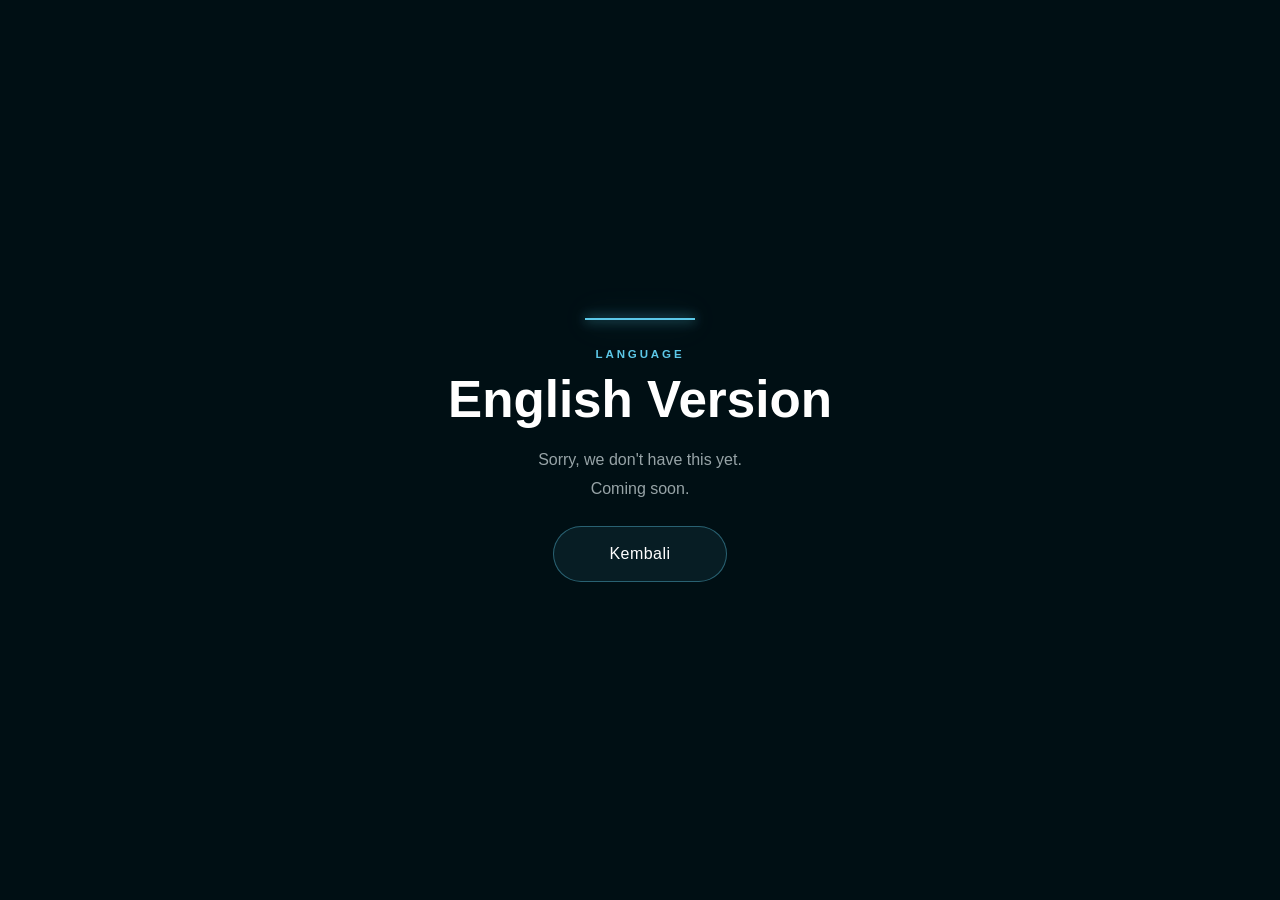
==== commit 5c1cebfd: "Eng button fix" ====
--- a/english.html
+++ b/english.html
@@ -16,33 +16,43 @@
 
 <body>
 
-    <main class="english-coming-soon">
+    <div class="page-transition">
+        <div class="page-transition-line"></div>
+    </div>
 
-        <div class="english-coming-content">
+    <div class="language-coming-soon active">
 
-            <span class="english-coming-label">
-                ENGLISH VERSION
-            </span>
+        <div class="language-coming-content">
 
-            <h1>
-                Coming Soon
-            </h1>
+            <span class="language-coming-line"></span>
 
-            <p>
-                The English version of the Melasti website
-                is currently being prepared.
+            <p class="language-coming-small">
+                LANGUAGE
             </p>
 
-            <a
-                href="index.html"
-                class="english-back-button"
+            <h2>
+                English Version
+            </h2>
+
+            <p class="language-coming-message">
+                Sorry, we don't have this yet.
+                <br>
+                Coming soon.
+            </p>
+
+            <button
+                type="button"
+                id="closeLanguageComing"
+                onclick="window.location.href='index.html'"
             >
-                ← Back to Indonesian Version
-            </a>
+                Kembali
+            </button>
 
         </div>
 
-    </main>
+    </div>
+
+    <script src="script.js"></script>
 
 </body>
 
--- a/style.css
+++ b/style.css
@@ -7709,4 +7709,231 @@
     background: rgba(255,255,255,.08);
 
     transform: translateY(-2px);
+}
+
+.language-coming-soon{
+
+    position:fixed;
+
+    inset:0;
+
+    z-index:100000;
+
+    display:flex;
+
+    align-items:center;
+    justify-content:center;
+
+    padding:30px;
+
+    background:rgba(0,15,20,.94);
+
+    backdrop-filter:blur(18px);
+    -webkit-backdrop-filter:blur(18px);
+
+    opacity:0;
+
+    visibility:hidden;
+
+    pointer-events:none;
+
+    transition:
+        opacity .5s ease,
+        visibility .5s ease;
+
+}
+
+
+.language-coming-soon.active{
+
+    opacity:1;
+
+    visibility:visible;
+
+    pointer-events:auto;
+
+}
+
+
+.language-coming-content{
+
+    width:min(90%,520px);
+
+    text-align:center;
+
+    opacity:0;
+
+    transform:
+        translateY(35px)
+        scale(.96);
+
+    transition:
+        opacity .6s ease,
+        transform .7s cubic-bezier(.22,.61,.36,1);
+
+}
+
+
+.language-coming-soon.active
+.language-coming-content{
+
+    opacity:1;
+
+    transform:
+        translateY(0)
+        scale(1);
+
+}
+
+
+.language-coming-line{
+
+    display:block;
+
+    width:0;
+
+    height:2px;
+
+    margin:0 auto 28px;
+
+    background:var(--primary);
+
+    box-shadow:
+        0 0 12px var(--primary),
+        0 0 30px rgba(92,200,232,.4);
+
+    transition:
+        width .8s cubic-bezier(.22,.61,.36,1);
+
+}
+
+
+.language-coming-soon.active
+.language-coming-line{
+
+    width:110px;
+
+}
+
+
+.language-coming-small{
+
+    margin:0 0 12px;
+
+    color:var(--primary);
+
+    font-family:"Poppins",sans-serif;
+
+    font-size:.72rem;
+
+    font-weight:600;
+
+    letter-spacing:.25em;
+
+}
+
+
+.language-coming-content h2{
+
+    margin:0 0 18px;
+
+    color:var(--white);
+
+    font-family:"Poppins",sans-serif;
+
+    font-size:clamp(2rem,5vw,3.2rem);
+
+    line-height:1.1;
+
+}
+
+
+.language-coming-message{
+
+    margin:0;
+
+    color:rgba(232,244,248,.65);
+
+    font-size:1rem;
+
+    line-height:1.8;
+
+}
+
+
+#closeLanguageComing{
+
+    margin-top:30px;
+
+    padding:12px 28px;
+
+    border:1px solid rgba(92,200,232,.4);
+
+    border-radius:999px;
+
+    background:rgba(92,200,232,.08);
+
+    color:var(--white);
+
+    font-family:"Poppins",sans-serif;
+
+    cursor:pointer;
+
+    transition:var(--transition);
+
+}
+
+
+#closeLanguageComing:hover{
+
+    background:rgba(92,200,232,.16);
+
+    border-color:var(--primary);
+
+    transform:translateY(-3px);
+
+}
+
+@media(max-width:768px){
+
+    .language-coming-content h2{
+
+        font-size:2rem;
+
+    }
+
+    .language-coming-message{
+
+        font-size:.9rem;
+
+    }
+
+}
+
+#closeLanguageComing{
+
+    margin-top:23px;
+
+    padding:18px 55px;
+
+    font-size:1rem;
+
+    font-weight:450;
+
+    letter-spacing:.03em;
+
+    border:1px solid rgba(92,200,232,.4);
+
+    border-radius:999px;
+
+    background:rgba(92,200,232,.08);
+
+    color:var(--white);
+
+    font-family:"Poppins",sans-serif;
+
+    cursor:pointer;
+
+    transition:var(--transition);
+
 }
